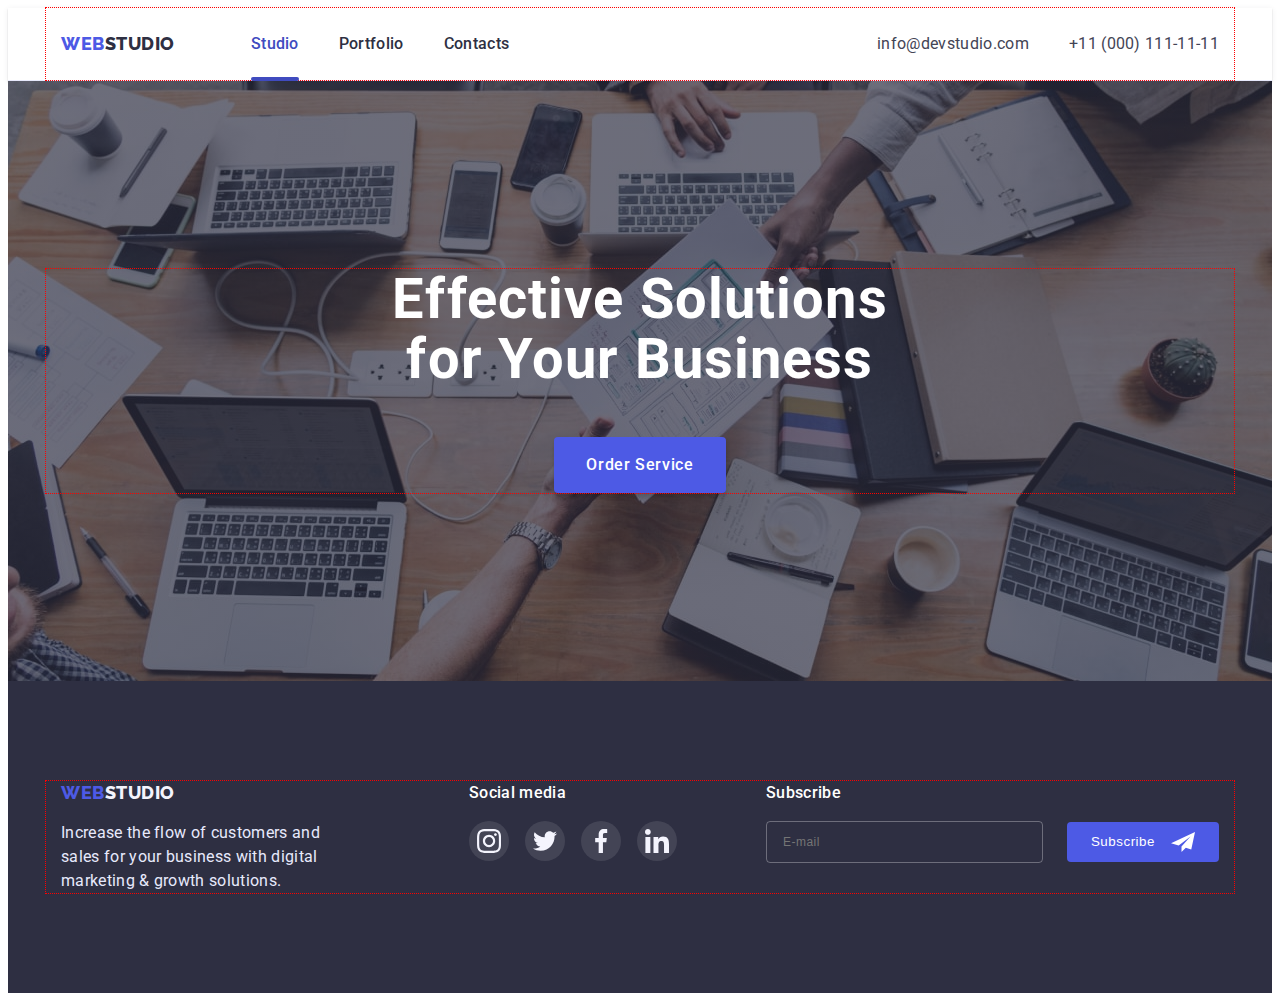
==== index.html @ dc0ff117 "modal ok" ====
<!DOCTYPE html>
<html lang="en">

<head>
  <meta charset="UTF-8" />
  <meta http-equiv="X-UA-Compatible" content="IE=edge" />
  <meta name="viewport" content="width=device-width, initial-scale=1.0" />
  <title>WebStudio</title>
  <link rel="preconnect" href="https://fonts.googleapis.com" />
  <link rel="preconnect" href="https://fonts.gstatic.com" crossorigin />
  <link href="https://fonts.googleapis.com/css2?family=Raleway:wght@800&family=Roboto:wght@400;500;700;900&display=swap"
    rel="stylesheet" />
  <link rel="stylesheet" href="https://cdnjs.cloudflare.com/ajax/libs/modern-normalize/1.1.0/modern-normalize.min.css"
    integrity="sha512-wpPYUAdjBVSE4KJnH1VR1HeZfpl1ub8YT/NKx4PuQ5NmX2tKuGu6U/JRp5y+Y8XG2tV+wKQpNHVUX03MfMFn9Q=="
    crossorigin="anonymous" referrerpolicy="no-referrer" />
  <link rel="stylesheet" href="./css/styles.css" />
  <link rel="stylesheet" href="./css/main.css" />
</head>

<body>
  <header>
    <div class="container header">
      <nav class="header-left">
        <!-- logo -->
        <a href="./index.html" class="logo">Web<span class="logo-part-header">Studio</span></a>
        <ul class="nav-side list">
          <!-- Studio -->
          <li>
            <a href="./index.html" class="nav-link link current-page">Studio
            </a>
          </li>
          <!-- Portfolio -->
          <li>
            <a href="./portfolio.html" class="nav-link link">Portfolio
            </a>
          </li>
          <!-- Contacts-->
          <li>
            <a href="" class="nav-link link">Contacts
            </a>
          </li>
        </ul>
      </nav>
      <address>
        <ul class="address-side list">
          <!-- e-mail -->
          <li>
            <a href="mailto:info@devstudio.com" class="link contact-link">info@devstudio.com</a>
          </li>
          <!-- telephone number -->
          <li>
            <a href="tel:+110001111111" class="link contact-link">+11 (000) 111-11-11</a>
          </li>
        </ul>
      </address>
      <!-- Mobile Menu Button -->
      <button class="mob-menu-open-btn" data-menu-open>
        <svg class="mob-menu-open-icon" width="32" height="24">
          <use href="./images/icons.svg#menu-hamburger"></use>
        </svg>
      </button>
    </div>
    <!-- Mobile Menu -->
    <div class="mobile-menu is-hidden" data-menu>
      <div class="container container-mob-menu">
        <button class="mob-menu-close-btn" data-menu-close>
          <svg class="mob-menu-close-icon" width="8" height="8">
            <use href="./images/icons.svg#close"></use>
          </svg>
        </button>
        <nav class="mob-menu-nav">
          <ul class="mob-nav-side list">
            <li>
              <a href="./index.html" class="mob-nav-link link current-page">Studio
              </a>
            </li>
            <li>
              <a href="./portfolio.html" class="mob-nav-link link">Portfolio
              </a>
            </li>
            <li>
              <a href="" class="mob-nav-link link">Contacts
              </a>
            </li>
          </ul>
        </nav>
        <address class="mob-address-side">
          <ul class="list">
            <li>
              <a href="tel:+110001111111" class="link mob-tel-link">+11 (000) 111-11-11</a>
            </li>
            <li>
              <a href="mailto:info@devstudio.com" class="link mob-mail-link">info@devstudio.com</a>
            </li>
          </ul>
        </address>
        <ul class="list mob-menu-icons-box">
          <li class="mob-menu-icon-box">
            <a href="" class="mob-menu-icon-ref" target="_blank" rel="noopener noreferrer nofollow">
              <svg class="mob-menu-icon">
                <use href="./images/icons.svg#instagram"></use>
              </svg>
            </a>
          </li>
          <li class="mob-menu-icon-box">
            <a href="" class="mob-menu-icon-ref" target="_blank" rel="noopener noreferrer nofollow">
              <svg class="mob-menu-icon">
                <use href="./images/icons.svg#twitter"></use>
              </svg>
            </a>
          </li>
          <li class="mob-menu-icon-box">
            <a href="" class="mob-menu-icon-ref" target="_blank" rel="noopener noreferrer nofollow">
              <svg class="mob-menu-icon">
                <use href="./images/icons.svg#facebook"></use>
              </svg>
            </a>
          </li>
          <li class="mob-menu-icon-box">
            <a href="" class="mob-menu-icon-ref" target="_blank" rel="noopener noreferrer nofollow">
              <svg class="mob-menu-icon">
                <use href="./images/icons.svg#linkedin"></use>
              </svg>
            </a>
          </li>
        </ul>
      </div>
    </div>
  </header>

  <main>
    <!-- section Hero-->
    <section class="hero-section">
      <div class="container">
        <h1 class="hero-title">Effective Solutions for Your Business</h1>
        <button class="button btn-hero" data-modal-open type="button">Order Service</button>
      </div>
    </section>
    <!-- section 1 Features-->
    <!-- <section class="features-section">
      <div class="container">
        <h2 class="visually-hidden">Features</h2>
        <ul class="list features-flex">
          <li class="features-item">
            <div class="features-icon-box">
              <svg class="features-icon">
                <use href="./images/icons.svg#antenna"></use>
              </svg>
            </div>
            <h3 class="features-title">Strategy</h3>
            <p class="features-text">
              Our goal is to identify the business problem to walk away with the perfect and creative solution.
            </p>
          </li>
          <li class="features-item">
            <div class="features-icon-box">
              <svg class="features-icon">
                <use href="./images/icons.svg#clock"></use>
              </svg>
            </div>
            <h3 class="features-title">Punctuality</h3>
            <p class="features-text">
              Bring the key message to the brand's audience for the best price within the shortest possible time.
            </p>
          </li>
          <li class="features-item">
            <div class="features-icon-box">
              <svg class="features-icon">
                <use href="./images/icons.svg#diagram"></use>
              </svg>
            </div>
            <h3 class="features-title">Diligence</h3>
            <p class="features-text">
              Research and confirm brands that present the strongest digital growth opportunities and minimize risk.
            </p>
          </li>
          <li class="features-item">
            <div class="features-icon-box">
              <svg class="features-icon">
                <use href="./images/icons.svg#astronaut"></use>
              </svg>
            </div>
            <h3 class="features-title">Technologies</h3>
            <p class="features-text">
              Design practice focused on digital experiences. We bring forth a deep passion for problem-solving.
            </p>
          </li>
        </ul>
      </div>
    </section> -->
    <!-- section 2 What Are We Doing-->
    <!-- <section class="whatwedo-section">
      <div class="container">
        <h2 class="whatwedo-title">What are we doing</h2>
        <ul class="list whatwedo-flex">
          <li class="whatwedo-item">
            <img src="./images/what_we_do_1.jpg" alt="Web project structure" width="360" />
          </li>
          <li class="whatwedo-item">
            <img src="./images/what_we_do_2.jpg" alt="Web design" width="360" />
          </li>
          <li class="whatwedo-item">
            <img src="./images/what_we_do_3.jpg" alt="Mobile application" width="360" />
          </li>
        </ul>
      </div>
    </section> -->
    <!-- section 3 Our Team-->
    <!-- <section class="team-section">
      <div class="container">
        <h2 class="team-title">Our Team</h2>
        <ul class="list team-flex">
          <li class="team-item">
            <img src="./images/team_card_1.jpg" alt="Team 1" width="264" />
            <div class="team-content">
              <h3 class="team-item-name">Mark Guerrero
              </h3>
              <p class="team-description">Product Designer</p>
              <ul class="list team-icons-box">
                <li class="team-icon-box">
                  <a href="" class="team-icon-ref" target="_blank" rel="noopener noreferrer nofollow">
                    <svg class="team-icon">
                      <use href="./images/icons.svg#instagram"></use>
                    </svg>
                  </a>
                </li>
                <li class="team-icon-box">
                  <a href="" class="team-icon-ref" target="_blank" rel="noopener noreferrer nofollow">
                    <svg class="team-icon">
                      <use href="./images/icons.svg#twitter"></use>
                    </svg>
                  </a>
                </li>
                <li class="team-icon-box">
                  <a href="" class="team-icon-ref" target="_blank" rel="noopener noreferrer nofollow">
                    <svg class="team-icon">
                      <use href="./images/icons.svg#facebook"></use>
                    </svg>
                  </a>
                </li>
                <li class="team-icon-box">
                  <a href="" class="team-icon-ref" target="_blank" rel="noopener noreferrer nofollow">
                    <svg class="team-icon">
                      <use href="./images/icons.svg#linkedin"></use>
                    </svg>
                  </a>
                </li>
              </ul>
            </div>
          </li>
          <li class="team-item">
            <img src="./images/team_card_2.jpg" alt="Team 2" width="264" />
            <div class="team-content">
              <h3 class="team-item-name">Tom Ford</h3>
              <p class="team-description">Frontend Developer</p>
              <ul class="list team-icons-box">
                <li class="team-icon-box">
                  <a href="" class="team-icon-ref" target="_blank" rel="noopener noreferrer nofollow">
                    <svg class="team-icon">
                      <use href="./images/icons.svg#instagram"></use>
                    </svg>
                  </a>
                </li>
                <li class="team-icon-box">
                  <a href="" class="team-icon-ref" target="_blank" rel="noopener noreferrer nofollow">
                    <svg class="team-icon">
                      <use href="./images/icons.svg#twitter"></use>
                    </svg>
                  </a>
                </li>
                <li class="team-icon-box">
                  <a href="" class="team-icon-ref" target="_blank" rel="noopener noreferrer nofollow">
                    <svg class="team-icon">
                      <use href="./images/icons.svg#facebook"></use>
                    </svg>
                  </a>
                </li>
                <li class="team-icon-box">
                  <a href="" class="team-icon-ref" target="_blank" rel="noopener noreferrer nofollow">
                    <svg class="team-icon">
                      <use href="./images/icons.svg#linkedin"></use>
                    </svg>
                  </a>
                </li>
              </ul>
            </div>
          </li>
          <li class="team-item">
            <img src="./images/team_card_3.jpg" alt="Team 3" width="264" />
            <div class="team-content">
              <h3 class="team-item-name">Camila Garcia</h3>
              <p class="team-description">Marketing</p>
              <ul class="list team-icons-box">
                <li class="team-icon-box">
                  <a href="" class="team-icon-ref" target="_blank" rel="noopener noreferrer nofollow">
                    <svg class="team-icon">
                      <use href="./images/icons.svg#instagram"></use>
                    </svg>
                  </a>
                </li>
                <li class="team-icon-box">
                  <a href="" class="team-icon-ref" target="_blank" rel="noopener noreferrer nofollow">
                    <svg class="team-icon">
                      <use href="./images/icons.svg#twitter"></use>
                    </svg>
                  </a>
                </li>
                <li class="team-icon-box">
                  <a href="" class="team-icon-ref" target="_blank" rel="noopener noreferrer nofollow">
                    <svg class="team-icon">
                      <use href="./images/icons.svg#facebook"></use>
                    </svg>
                  </a>
                </li>
                <li class="team-icon-box">
                  <a href="" class="team-icon-ref" target="_blank" rel="noopener noreferrer nofollow">
                    <svg class="team-icon">
                      <use href="./images/icons.svg#linkedin"></use>
                    </svg>
                  </a>
                </li>
              </ul>
            </div>
          </li>
          <li class="team-item">
            <img src="./images/team_card_4.jpg" alt="Team 4" width="264" />
            <div class="team-content">
              <h3 class="team-item-name">Daniel Wilson</h3>
              <p class="team-description">UI Designer</p>
              <ul class="list team-icons-box">
                <li class="team-icon-box">
                  <a href="" class="team-icon-ref" target="_blank" rel="noopener noreferrer nofollow">
                    <svg class="team-icon">
                      <use href="./images/icons.svg#instagram"></use>
                    </svg>
                  </a>
                </li>
                <li class="team-icon-box">
                  <a href="" class="team-icon-ref" target="_blank" rel="noopener noreferrer nofollow">
                    <svg class="team-icon">
                      <use href="./images/icons.svg#twitter"></use>
                    </svg>
                  </a>
                </li>
                <li class="team-icon-box">
                  <a href="" class="team-icon-ref" target="_blank" rel="noopener noreferrer nofollow">
                    <svg class="team-icon">
                      <use href="./images/icons.svg#facebook"></use>
                    </svg>
                  </a>
                </li>
                <li class="team-icon-box">
                  <a href="" class="team-icon-ref" target="_blank" rel="noopener noreferrer nofollow">
                    <svg class="team-icon">
                      <use href="./images/icons.svg#linkedin"></use>
                    </svg>
                  </a>
                </li>
              </ul>
            </div>
          </li>
        </ul>
      </div>
    </section> -->
    <!-- section 4 Customers-->
    <!-- <section class="customers-section">
      <div class="container">
        <h2 class="customers-title">Customers</h2>
        <ul class="list customers-flex">
          <li class="customers-item">
            <a href="" class="customers-icon-ref" target="_blank" rel="noopener noreferrer nofollow">
              <svg class="customers-icon">
                <use href="./images/icons.svg#client-1"></use>
              </svg>
            </a>
          </li>
          <li class="customers-item">
            <a href="" class="customers-icon-ref" target="_blank" rel="noopener noreferrer nofollow">
              <svg class="customers-icon">
                <use href="./images/icons.svg#client-2"></use>
              </svg>
            </a>
          </li>
          <li class="customers-item">
            <a href="" class="customers-icon-ref" target="_blank" rel="noopener noreferrer nofollow">
              <svg class="customers-icon">
                <use href="./images/icons.svg#client-3"></use>
              </svg>
            </a>
          </li>
          <li class="customers-item">
            <a href="" class="customers-icon-ref" target="_blank" rel="noopener noreferrer nofollow">
              <svg class="customers-icon">
                <use href="./images/icons.svg#client-4"></use>
              </svg>
            </a>
          </li>
          <li class="customers-item">
            <a href="" class="customers-icon-ref" target="_blank" rel="noopener noreferrer nofollow">
              <svg class="customers-icon">
                <use href="./images/icons.svg#client-5"></use>
              </svg>
            </a>
          </li>
          <li class="customers-item">
            <a href="" class="customers-icon-ref" target="_blank" rel="noopener noreferrer nofollow">
              <svg class="customers-icon">
                <use href="./images/icons.svg#client-6"></use>
              </svg>
            </a>
          </li>
        </ul>
      </div>
    </section> -->
  </main>
  <footer class="footer">
    <div class="container footer-flex">
      <div class="footer-content">
        <a href="./index.html" class="logo">Web<span class="logo-part-footer">Studio</span></a>
        <p class="footer-text">Increase the flow of customers and sales for your business with digital marketing &
          growth
          solutions.</p>
      </div>
      <div class="footer-social">
        <p>Social media</p>
        <ul class="list footer-icons-box">
          <li class="footer-icon-box">
            <a href="" class="footer-icon-ref" target="_blank" rel="noopener noreferrer nofollow">
              <svg class="footer-icon">
                <use href="./images/icons.svg#instagram"></use>
              </svg>
            </a>
          </li>
          <li class="footer-icon-box">
            <a href="" class="footer-icon-ref" target="_blank" rel="noopener noreferrer nofollow">
              <svg class="footer-icon">
                <use href="./images/icons.svg#twitter"></use>
              </svg>
            </a>
          </li>
          <li class="footer-icon-box">
            <a href="" class="footer-icon-ref" target="_blank" rel="noopener noreferrer nofollow">
              <svg class="footer-icon">
                <use href="./images/icons.svg#facebook"></use>
              </svg>
            </a>
          </li>
          <li class="footer-icon-box">
            <a href="" class="footer-icon-ref" target="_blank" rel="noopener noreferrer nofollow">
              <svg class="footer-icon">
                <use href="./images/icons.svg#linkedin"></use>
              </svg>
            </a>
          </li>
        </ul>
      </div>
      <form class="footer-form-subscribe" name="subscribe" autocomplete="off" novalidate>
        <p class="footer-subscribe-title">Subscribe</p>
        <div class="subscribe-wrap">
          <input class="footer-input" type="email" name="email" placeholder="E-mail" aria-label="e-mail">
          <button class="btn-footer" type="submit">Subscribe
            <svg class="footer-icon footer-subscribe-icon">
              <use href="./images/icons.svg#send"></use>
            </svg>
          </button>
        </div>
      </form>
    </div>
  </footer>
  <!-- Modal Window -->
  <div class="backdrop is-hidden" data-modal>
    <div class="modal">
      <button class="btn-modal-close" data-modal-close type="button">
        <svg class="modal-close-icon">
          <use href="./images/icons.svg#close"></use>
        </svg>
      </button>
      <p class="modal-title">Leave your contacts and we will call you back</p>
      <form name="modal-form">
        <label class="modal-field"><span class="input-text">Name</span>
          <span class="modal-field-input">
            <input class="modal-input modal-input-focus" type="text" name="user-name" autofocus />
            <svg class="modal-icon" width="18" height="18">
              <use href="./images/icons.svg#person"></use>
            </svg>
          </span>
        </label>
        <label class="modal-field"><span class="input-text">Phone</span>
          <span class="modal-field-input">
            <input class="modal-input modal-input-focus" type="tel" name="user-phone" />
            <svg class="modal-icon" width="18" height="24">
              <use href="./images/icons.svg#phone"></use>
            </svg>
          </span>
        </label>
        <label class="modal-field"><span class="input-text">Email</span>
          <span class="modal-field-input">
            <input class="modal-input modal-input-focus" type="email" name="user-email" />
            <svg class="modal-icon" width="18" height="24">
              <use href="./images/icons.svg#email"></use>
            </svg>
          </span>
        </label>
        <label class="modal-field-textarea"><span class=" input-text">Comment</span>
          <textarea class="modal-field-comment modal-input-focus" name="user-comment"
            placeholder="Text input"></textarea>
        </label>
        <label class="checkbox-text modal-field-checkbox" for="modal-policy">
          <input class="modal-input-check visually-hidden" type="checkbox" name="modal-policy" id="modal-policy" />
          <span class="modal-icon-check">
            <svg width="10" height="8">
              <use href="./images/icons.svg#click"></use>
            </svg>
          </span>
          I accept the terms and conditions of the<span>
            <a href="">Privacy Policy
            </a></span>
        </label>
        <button class="btn-modal-submit" type="submit">Send</button>
      </form>
    </div>
  </div>
  <script src="./js/mobile-menu.js"></script>
  <script src="./js/modal.js"></script>
</body>

</html>
---- css/styles.css ----
/* -- Various -- */
:root {
    /* common color */
    --color-primary: #2E2F42;
    /* --color-primary:rgb(46, 47, 66); */
    --color-secondary: #434455;
    --color-customs: #8E8F99;
    --color-accent: #404BBF;
    --color-social: #fff;
    --color-subscribe: #fff;

    /* color-text */
    --color-logo: #4D5AE5;
    --color-logo-header: #2E2F42;
    --color-logo-footer: #F4F4FD;
    --color-address: #434455;
    --color-footer: #E7E9FC;
    --color-social: #fff;
    --color-subscribe: #fff;
    --color-subscribe-placeholder: rgba(255, 255, 255, 0.6);
    --color-hero-title: #fff;
    --color-btn-hero: #fff;
    --color-btn-portfolio: #4D5AE5;
    --color-btn-portfolio-hover: #fff;
    --color-cloud: #F4F4FD;
    --color-modal-icon: #000;
    --color-modal-icon-close: #fff;
    --color-modal-input: #8E8F99;
    --color-modal-input-focus: #000;
    --color-modal-comment: rgba(117, 117, 117, 0.5);
    --color-modal-check: ##757575;
    --color-modal-check-ref: #4D5AE5;
    --color-modal-check-icon: #F4F4FD;
    --color-btn-modal-submit: #fff;

    /* background-color */
    --bg-color: #fff;
    --bg-color-dark: #2E2F42;
    --bg-color-light: #F4F4FD;
    --bg-color-btn-hero: #4D5AE5;
    --bg-color-btn-hero-hover: #404BBF;
    --bg-hero-image-grad: linear-gradient(rgba(46, 47, 66, 0.7), rgba(46, 47, 66, 0.7));
    --bg-color-btn-footer: #4D5AE5;
    --bg-color-team-icon: #4D5AE5;
    --bg-color-team-icon-hover: #404BBF;
    --bg-color-btn-portfolio: #F4F4FD;
    --bg-color-btn-portfolio-hover: #404BBF;
    --bg-color-btn-social: rgba(255, 255, 255, 0.1);
    --bg-color-btn-social-hover: #31D0AA;
    --bg-color-cloud: #4D5AE5;
    --bg-color-backdrop: rgba(46, 47, 66, 0.4);
    --bg-color-modal: #FCFCFC;
    --bg-color-btn-modal: #E7E9FC;
    --bg-color-btn-modal-active: #404BBF;
    --bg-color-btn-modal-submit: #4D5AE5;
    --bg-color-btn-modal-submit-hover: #404BBF;

    /* border-color */
    --brd-color: #E7E9FC;
    --brd-color-btn-portfolio: #E7E9FC;
    --brd-color-card-portfolio: #E7E9FC;
    --brd-color-card-portfolio-hover: #F4F4FD;
    --brd-color-modal: #9747FF;
    --brd-color-modal-input: rgba(33, 33, 33, 0.2);
    --brd-color-modal-input-focus: #4D5AE5;

    /* fonts */
    --font-primary: 'Roboto', sans-serif;
    --font-secondary: 'Raleway', sans-serif;

    /* transition, animation */
    --transition-property: 250ms cubic-bezier(0.4, 0, 0.2, 1);
}

/* ------------------------------------- Global -- */

body {
    color: var(--color-primary);
    font-family: var(--font-primary);
    font-size: 16px;
    line-height: calc(24/16);
    font-weight: 400;
    background-color: var(--bg-color);
}

h1,
h2,
h3,
h4,
h5,
h6,
p {
    margin: 0;
}

ul {
    margin: 0;
    padding: 0;
}

img {
    display: block;
    max-width: 100%;
    height: auto;
}

input {
    padding: 0;
}

/* ----- Common for All Pages -- */

.container {
    max-width: 428px;
    margin: 0 auto;
    padding: 0 16px;

    outline: 1px dotted red;
}

@media screen and (min-width: 768px) {
    .container {
        max-width: 768px;
    }
}

@media screen and (min-width: 1200px) {
    .container {
        max-width: 1158px;
        padding: 0 15px;
    }
}

.visually-hidden {
    position: absolute;
    white-space: nowrap;
    width: 1px;
    height: 1px;
    overflow: hidden;
    border: 0;
    padding: 0;
    clip: rect(0 0 0 0);
    clip-path: inset(50%);
    margin: -1px;
}

.list {
    list-style-type: none;
    padding: 0;
    margin: 0;
}

/* ----- UI components -- */

.link {
    font-family: var(--font-primary);
    text-decoration: none;
    transition: color var(--transition-property);
}

.link:is(:hover, :focus) {
    color: var(--color-accent);
}

.button {
    display: block;
    font-family: inherit;
    font-size: inherit;
    font-weight: 500;
    line-height: calc(24/16);
    letter-spacing: 0.04em;
    cursor: pointer;
}

.btn-hero {
    margin: 0 auto;
    padding: 16px 32px;
    color: var(--color-btn-hero);
    background-color: var(--bg-color-btn-hero);
    border: 0px;
    box-shadow: 0px 4px 4px rgba(0, 0, 0, 0.15);
    border-radius: 4px;
    transition: background-color var(--transition-property);
}

.btn-hero:is(:hover, :focus) {
    background-color: var(--bg-color-btn-hero-hover);
}

.btn-portfolio {
    color: var(--color-btn-portfolio);
    padding: 12px 24px;
    background-color: var(--bg-color-btn-portfolio);
    border: 1px solid var(--brd-color-btn-portfolio);
    border-radius: 4px;
    transition: color var(--transition-property), background-color var(--transition-property), border-color var(--transition-property), box-shadow var(--transition-property);
}

.btn-portfolio:is(:hover, :focus) {
    color: var(--color-btn-portfolio-hover);
    background-color: var(--bg-color-btn-portfolio-hover);
    border-color: transparent;
    box-shadow: 0px 3px 1px rgba(0, 0, 0, 0.1), 0px 2px 1px rgba(0, 0, 0, 0.08), 0px 2px 2px rgba(0, 0, 0, 0.12);
    outline: transparent;
}

/* ------------------------------------- Header -- */

header {
    box-shadow: 0px 2px 1px rgba(46, 47, 66, 0.08), 0px 1px 1px rgba(46, 47, 66, 0.16), 0px 1px 6px rgba(46, 47, 66, 0.08);
    border-bottom: 1px var(--brd-color) solid;
}

.header {
    display: flex;
    justify-content: space-between;
    /* may be only for mobile*/
    align-items: center;
}

@media screen and (min-width: 768px) {
    .header-left {
        display: flex;
        align-items: center;
        gap: 120px;
    }
}

@media screen and (min-width: 1200px) {
    .header-left {
        gap: 76px;
    }
}

.nav-side,
.address-side {
    display: none;
}

@media screen and (min-width: 768px) {
    .nav-side {
        display: flex;
        gap: 40px;
    }

    .address-side {
        display: flex;
        flex-direction: column;
        gap: 4px;
        padding-top: 24px;
        padding-bottom: 9px;
    }
}

@media screen and (min-width: 1200px) {
    .address-side {
        /* display: flex; */
        flex-direction: row;
        gap: 40px;
        padding: 0;
    }
}

.logo {
    /* for mobile ? */
    display: block;
    font-family: var(--font-secondary);
    font-size: 18px;
    font-weight: 800;
    line-height: calc(21/18);
    letter-spacing: 0.03em;
    text-decoration: none;
    text-transform: uppercase;
    color: var(--color-logo);
}

@media screen and (min-width: 1200px) {
    .logo {
        line-height: calc(24/18);
    }
}

.header .logo {
    /* for mobile ? */
    /* display: block; */
    padding-top: 24px;
    padding-bottom: 24px;
}

.logo-part-header {
    color: var(--color-logo-header);
}

.logo-part-footer {
    color: var(--color-logo-footer);
}

@media screen and (min-width: 768px) {
    .nav-link {
        display: block;
        padding-top: 24px;
        padding-bottom: 21px;

        font-size: inherit;
        font-weight: 500;
        line-height: calc(24/16);
        letter-spacing: 0.02em;
        color: currentColor;
    }

    .nav-link.current-page {
        color: var(--color-accent);
    }

    .current-page {
        position: relative;
    }

    .current-page::before {
        content: "";
        position: absolute;
        bottom: -1px;
        width: 100%;
        height: 4px;
        background-color: var(--color-accent);
        border-radius: 2px;
    }
}

@media screen and (min-width: 1200px) {
    .nav-link {
        padding-bottom: 24px;
    }
}

@media screen and (min-width: 768px) {
    .contact-link {
        display: block;
        color: var(--color-address);
        font-size: 12px;
        font-weight: inherit;
        font-style: normal;
        line-height: calc(16/12);
        letter-spacing: 0.04em;
    }
}

@media screen and (min-width: 1200px) {
    .contact-link {
        padding-top: 24px;
        padding-bottom: 24px;
        font-size: inherit;
        line-height: calc(24/16);
        letter-spacing: 0.02em;
    }
}

@media screen and (min-width: 768px) {
    .mob-menu-open-btn {
        display: none;
    }

    .mobile-menu {
        display: none;
    }
}

@media screen and (max-width:767px) {

    .mob-menu-open-btn {
        /* display: flex;
    justify-content: center;
    align-items: center; */
        padding: 0;
        line-height: 0;
        background-color: transparent;
        border: none;
        cursor: pointer;
    }

    .mob-menu-open-icon {
        stroke: var(--color-primary);
    }

    /* ----- Mobile Menu -- */

    .mobile-menu {
        position: fixed;
        width: 100%;
        height: 100%;
        /* min-height: 502px; */
        top: 0;
        left: 0;
        z-index: 999;
        background-color: var(--bg-color);

        transition: opacity var(--transition-property), visibility var(--transition-property);
    }

    .container-mob-menu {
        position: relative;
        padding: 41px 36px 48px 36px;

        height: 100%;

        display: flex;
        flex-direction: column;
        justify-content: space-between;

        transform: scaleY(1) skew(0);

        box-shadow: 0px 2px 1px rgba(46, 47, 66, 0.08), 0px 1px 1px rgba(46, 47, 66, 0.16), 0px 1px 6px rgba(46, 47, 66, 0.08);

        transition: transform var(--transition-property);
    }

    .mobile-menu.is-hidden .container-mob-menu {
        transform: scaleY(0) skew(-90deg);
    }

    .mob-menu-close-btn {
        position: absolute;
        top: 24px;
        right: 24px;
        width: 24px;
        height: 24px;
        padding: 0;
        /* display: flex;
        justify-content: center;
        align-items: center; */
        line-height: 0;
        background-color: var(--bg-color-btn-modal);
        border: 1px solid rgba(0, 0, 0, 0.1);
        border-radius: 50%;
    }

    .mob-menu-close-icon {
        fill: var(--color-modal-icon);
    }

    .mob-menu-nav {
        margin-top: 39px;
    }

    .mob-nav-link {
        font-weight: 700;
        font-size: 34px;
        line-height: calc(40/34);
        letter-spacing: 0.02em;
        color: currentColor;
    }

    .mob-nav-side>li:not(:last-child),
    .mob-address-side li:not(:last-child) {
        margin-bottom: 40px;
    }

    .mob-nav-link.current-page {
        color: var(--color-accent);
    }

    .mob-address-side {
        margin-bottom: 80px;
        margin-left: 4px;
    }

    .mob-tel-link {
        color: var(--color-accent);
        font-weight: 600;
        font-size: 36px;
        font-style: normal;
        line-height: calc(40/36);

    }

    .mob-mail-link {
        color: var(--color-address);
        font-weight: 500;
        font-size: 20px;
        font-style: normal;
        line-height: calc(24/20);
        letter-spacing: 0.02em;
    }

    .mob-menu-icons-box {
        width: calc(100% - 36px - 40px);
        position: absolute;
        bottom: 40px;
        left: 40px;

        display: flex;
        justify-content: space-between;
    }

    .mob-menu-icon-box {
        width: 40px;
        height: 40px;
    }

    .mob-menu-icon-ref {
        display: flex;
        width: 100%;
        height: 100%;
        justify-content: center;
        align-items: center;
        background-color: var(--bg-color-team-icon);
        border-radius: 50%;
        transition: background-color var(--transition-property);
    }

    .mob-menu-icon-ref:is(:hover, :focus) {
        background-color: var(--bg-color-team-icon-hover);
    }

    .mob-menu-icon {
        --size: 24px;
        width: var(--size);
        height: var(--size);
    }
}

/*------------------------------------- Footer -- */

.footer {
    padding-top: 96px;
    padding-bottom: 96px;

    background-color: var(--bg-color-dark);
}

.footer-flex {
    display: flex;
    flex-direction: column;
    justify-content: flex-start;
    align-items: center;
    row-gap: 72px;
}

@media screen and (min-width: 768px) {

    .footer>.container {
        padding-left: 108px;
        padding-right: 108px;
    }

    .footer-flex {
        flex-direction: row;
        align-items: flex-start;
        flex-wrap: wrap;
        column-gap: 24px;
    }
}

@media screen and (min-width: 1200px) {
    .footer {
        padding-top: 100px;
        padding-bottom: 100px;
    }

    .footer>.container {
        padding-left: 15px;
        padding-right: 15px;
    }
}

.footer-content {
    max-width: 268px;

    /* outline: 1px dotted white; */
}

.footer .logo {
    text-align: center;
}

.footer-text {
    margin-top: 16px;
    letter-spacing: 0.02em;
    color: var(--color-footer);
}

@media screen and (min-width: 768px) {

    .footer-content {
        max-width: 264px;
    }

    .footer .logo {
        text-align: left;
    }
}

.footer-social {
    max-width: 208px;
    font-weight: 500;
    letter-spacing: 0.02em;
    text-align: center;
    color: var(--color-social);

    /* outline: 1px dotted white; */
}

.footer-icons-box {
    margin-top: 16px;
    display: flex;
    gap: 16px;
}

@media screen and (min-width: 768px) {

    .footer-social {
        text-align: left;
    }

    .footer-icons-box {
        margin-top: 24px;
    }
}

@media screen and (min-width: 1200px) {

    .footer-social {
        margin-left: 120px;
    }

    .footer-icons-box {
        margin-top: 16px;
    }
}

.footer-icon-box {
    --size: 40px;
    width: var(--size);
    height: var(--size);
}

.footer-icon-ref {
    display: flex;
    width: 100%;
    height: 100%;
    justify-content: center;
    align-items: center;
    background-color: var(--bg-color-btn-social);
    border-radius: 50%;

    transition: background-color var(--transition-property);
}

.footer-icon-ref:is(:hover, :focus) {
    background-color: var(--bg-color-btn-social-hover);
}

.footer-icon {
    --size: 24px;
    width: var(--size);
    height: var(--size);
}

.footer-form-subscribe {
    width: 100%;
    max-width: 398px;
    color: var(--color-subscribe);

    /* outline: 1px dotted white; */
}

.footer-subscribe-title {
    font-weight: 500;
    line-height: calc(24 / 16);
    letter-spacing: 0.02em;
    margin-bottom: 16px;
    text-align: center;
}

.subscribe-wrap {
    display: flex;
    flex-direction: column;
    justify-content: flex-end;
    align-items: center;
    gap: 16px;
}

@media screen and (min-width: 768px) {

    .footer-form-subscribe {
        max-width: 453px;
    }

    .footer-subscribe-title {
        text-align: left;
    }

    .subscribe-wrap {
        flex-direction: row;
        gap: 24px;
    }
}

@media screen and (min-width: 1200px) {

    .footer-form-subscribe {
        margin-left: auto;
    }
}

.footer-input {
    width: 100%;
    padding: 16px;
    padding-top: 8px;
    padding-bottom: 8px;

    font-size: 12px;
    line-height: calc(24 / 12);
    letter-spacing: 0.04em;

    color: var(--color-subscribe-placeholder);
    background-color: inherit;
    border: 1px solid rgba(255, 255, 255, 0.3);
    border-radius: 4px;
}

.footer-input:focus {
    color: var(--color-subscribe);
    border-color: var(--color-subscribe);
    outline: none;
}

/* @media screen and (min-width: 768px) {
    .footer-input {
        width: 264px;
    }
} */

.btn-footer {
    display: flex;
    align-items: center;
    gap: 16px;
    padding: 8px 24px;

    font-weight: 500;
    line-height: calc(24 / 16);
    letter-spacing: 0.04em;

    color: var(--color-subscribe);
    background-color: var(--bg-color-btn-footer);
    border: 0px;
    border-radius: 4px;
    cursor: pointer;
    transition: background-color var(--transition-property);
}

.btn-footer:is(:hover, :focus) {
    background-color: var(--bg-color-btn-hero-hover);
}

/* ------------------------------------- Modal windows -- */

.backdrop {
    position: fixed;
    top: 0;
    width: 100%;
    height: 100%;

    background-color: var(--bg-color-backdrop);

    transition: opacity var(--transition-property), visibility var(--transition-property);
}

.is-hidden {
    visibility: hidden;
    opacity: 0;
    pointer-events: none;
}

.no-scroll {
    overflow: hidden;
}

.modal {
    position: absolute;
    top: 50%;
    left: 50%;
    /* max-width: 392px; */
    width: 392px;
    min-height: 586px;
    padding: 72px 18px 24px 18px;

    transform: translate(-50%, -50%) scaleY(1) skew(0);

    background-color: var(--bg-color-modal);
    border-radius: 4px;
    box-shadow: 0px 1px 1px rgba(0, 0, 0, 0.14), 0px 1px 3px rgba(0, 0, 0, 0.12), 0px 2px 1px rgba(0, 0, 0, 0.2);

    transition: transform var(--transition-property);
}

.backdrop.is-hidden .modal {
    transform: translate(-50%, -50%) scaleY(0) skew(-90deg);
}

@media screen and (min-width: 768px) {
    .modal {
        /* max-width: 408px; */
        width: 408px;
        padding: 72px 25px 24px 23px;
    }
}

@media screen and (min-width: 1200px) {
    .modal {
        min-height: 584px;
        padding: 72px 24px 24px;
    }
}

.btn-modal-close {
    --size: 24px;
    width: var(--size);
    height: var(--size);

    display: flex;
    justify-content: center;
    align-items: center;
    padding: 0;

    position: absolute;
    top: 24px;
    right: 24px;

    color: var(--color-modal-icon);
    background-color: var(--bg-color-btn-modal);
    border-color: var(--transition-property);
    border: 1px solid rgba(0, 0, 0, 0.1);
    border-radius: 50%;
    cursor: pointer;

    transition: color var(--transition-property), background-color var(--transition-property);
}

.btn-modal-close:is(:hover, :focus) {
    color: var(--color-modal-icon-close);
    background-color: var(--bg-color-btn-modal-active);
    border-color: var(--bg-color-btn-modal-active);
}

.modal-close-icon {
    --size: 8px;
    width: var(--size);
    height: var(--size);
    fill: currentColor;
}

.modal-title {
    margin-bottom: 16px;
    font-weight: 500;
    letter-spacing: 0.02em;
    text-align: center;
}

.input-text {
    display: block;
    margin-bottom: 4px;
    font-size: 12px;
    line-height: calc(16 / 12);
    letter-spacing: 0.04em;
    color: var(--color-modal-input);
}

@media screen and (min-width: 768px) {
    .input-text {
        line-height: calc(14 / 12);
        letter-spacing: 0.01em;
    }
}

.modal-field {
    display: block;
    margin-bottom: 8px;
}

.modal-field-input {
    display: block;
    position: relative;
}

.modal-input {
    width: 100%;
    height: 40px;
    padding-left: calc(16px + 18px + 4px);
}

.modal-input-focus {
    outline: transparent;
    background-color: transparent;
    border: 1px solid var(--brd-color-modal-input);
    border-radius: 4px;

    transition: color var(--transition-property), border-color var(--transition-property), fill var(--transition-property);
}

.modal-input-focus:focus {
    color: var(--color-modal-input-focus);
    border-color: var(--brd-color-modal-input-focus);
}

.modal-icon {
    position: absolute;
    top: 50%;
    left: 16px;
    transform: translateY(-50%);

    fill: var(--color-modal-icon);
}

.modal-input-focus:focus+.modal-icon {
    fill: var(--bg-color-btn-modal-active);
}

.modal-field-textarea {
    margin-bottom: 16px;
    display: block;
}

@media screen and (min-width: 768px) {
    .modal-field-textarea {
        margin-bottom: 18px;
    }
}

@media screen and (min-width: 1200px) {
    .modal-field-textarea {
        margin-bottom: 16px;
    }
}

.modal-field-comment {
    display: block;
    width: 100%;
    height: 120px;
    padding: 8px 16px;

    font-size: 12px;
    line-height: calc(16 / 12);
    letter-spacing: 0.04em;

    color: var(--color-modal-comment);

    resize: none;
}

.modal-field-checkbox {
    margin-bottom: 24px;
}

.checkbox-text {
    display: flex;
    align-items: center;
    position: relative;
    font-size: 12px;
    line-height: calc(16 / 12);
    letter-spacing: 0.04em;
    color: var(--color-modal-check);
}

.checkbox-text a {
    margin-left: 0.4em;
    color: var(--color-modal-check-ref);
}

.modal-icon-check {
    display: flex;
    align-items: center;
    justify-content: center;
    margin-right: 8px;

    width: 16px;
    height: 16px;

    border: 1.25px solid #2e2f42;
    border-radius: 2px;

    fill: transparent;

    transition: background-color var(--transition-property), border-color var(--transition-property), fill var(--transition-property);
}

.modal-input-check:checked+.modal-icon-check {
    background-color: var(--bg-color-btn-modal-active);
    border-color: var(--bg-color-btn-modal-active);
    fill: var(--color-modal-check-icon);
}

.btn-modal-submit {
    display: block;
    margin-left: auto;
    margin-right: auto;
    min-width: 169px;
    padding: 16px 32px;

    font-weight: 500;
    letter-spacing: 0.04em;
    text-align: center;

    color: var(--color-btn-modal-submit);
    background-color: var(--bg-color-btn-modal-submit);
    border: 0;
    border-radius: 4px;
    box-shadow: 0px 4px 4px rgba(0, 0, 0, 0.15);

    cursor: pointer;
    transition: background-color var(--transition-property);
}

.btn-modal-submit:is(:hover, :focus) {
    background-color: var(--bg-color-btn-modal-submit-hover);
}
---- css/main.css ----
/* ------------------------------------- Main Page -- */
/* ----- HERO section -- */

.hero-section {
    /* max-width: 428px; */
    max-width: 100%;
    margin-left: auto;
    margin-right: auto;
    padding-top: 112px;
    padding-bottom: 112px;

    background-image: var(--bg-hero-image-grad), url(../images/people-office@mob.jpg);
    background-position: center;
    background-size: cover;
    background-repeat: no-repeat;
}

@media (min-device-pixel-ratio: 2),
(-webkit-min-device-pixel-ratio: 2),
(min-resolution: 192dpi),
(min-resolution: 2dppx) {
    .hero-section {
        background-image: var(--bg-hero-image-grad),
            url(../images/people-office@mob2x.jpg);
    }
}

.hero-title {
    max-width: 320px;
    margin: 0 auto 72px;
    color: var(--color-hero-title);
    font-size: 36px;
    line-height: calc(40/36);
    letter-spacing: 0.02em;
    text-align: center;
}

@media screen and (min-width: 768px) {

    .hero-section {
        padding-bottom: 108px;
        background-image: var(--bg-hero-image-grad), url(../images/people-office@tab.jpg);
    }

    .hero-title {
        max-width: 496px;
        margin-bottom: 40px;
        font-size: 56px;
        line-height: calc(60/56);
    }
}

@media screen and (min-width: 768px) and (min-device-pixel-ratio: 2),
screen and (min-width:7680px) and (-webkit-min-device-pixel-ratio: 2),
screen and (min-width: 768px) and (min-resolution: 192dpi),
screen and (min-width: 768px) and (min-resolution: 2dppx) {
    .hero-section {
        background-image: var(--bg-hero-image-grad),
            url(../images/people-office@tab2x.jpg);
    }
}

@media screen and (min-width: 1200px) {

    .hero-section {
        max-width: 1440px;
        padding-top: 188px;
        padding-bottom: 188px;
        background-image: var(--bg-hero-image-grad), url(../images/people-office.jpg);
    }

    .hero-title {
        max-width: 496px;
        margin-bottom: 48px;
    }
}

@media screen and (min-width: 1200px) and (min-device-pixel-ratio: 2),
screen and (min-width: 1200px) and (-webkit-min-device-pixel-ratio: 2),
screen and (min-width: 1200px) and (min-resolution: 192dpi),
screen and (min-width: 1200px) and (min-resolution: 2dppx) {
    .hero-section {
        background-image: var(--bg-hero-image-grad),
            url(../images/people-office@2x.jpg);
    }
}

/* ----- Features section -- */

.features-section {
    padding: 120px 0;
}

.features-flex {
    display: flex;
    gap: 24px;
}

.features-item {
    flex-basis: calc((100% - 3*24px) / 4);
    /* max-width: 264px; */
}

.features-icon-box {
    display: flex;
    width: 100%;
    height: 112px;
    justify-content: center;
    align-items: center;
    background-color: var(--bg-color-light);
    border-radius: 4px;
}

.features-icon {
    --size: 64px;
    width: var(--size);
    height: var(--size);
}

.features-title {
    margin-top: 8px;
    font-weight: 500;
    font-size: 20px;
    line-height: calc(24/20);
    letter-spacing: 0.02em;
}

.features-text {
    margin-top: 8px;
    color: var(--color-secondary);
    letter-spacing: 0.02em;
}

/* ----- What We Do section -- */
.whatwedo-section {
    padding-bottom: 120px;
}

.whatwedo-flex {
    display: flex;
    gap: 24px;
}

.whatwedo-item {
    flex-basis: calc((100% - 2*24px) / 3);
    /* max-width: 360px; */
}

.whatwedo-title,
.team-title,
.customers-title {
    text-transform: capitalize;
    font-size: 36px;
    line-height: calc(40/36);
    letter-spacing: 0.02em;
    text-align: center;
    margin-bottom: 72px;
}

/* ----- Team section -- */
.team-section {
    background-color: var(--bg-color-light);
    padding-top: 120px;
    padding-bottom: 120px;
}

.team-flex {
    display: flex;
    gap: 24px;
}

.team-item {
    flex-basis: calc((100% - 3*24px) / 4);
    /* max-width: 264px; */
    background-color: var(--bg-color);
    box-shadow: 0px 1px 6px rgba(46, 47, 66, 0.08), 0px 1px 1px rgba(46, 47, 66, 0.16), 0px 2px 1px rgba(46, 47, 66, 0.08);
    border-radius: 0px 0px 4px 4px;
}

.team-content {
    padding: 32px 16px;
}

.team-item-name {
    margin-bottom: 8px;
    font-weight: 500;
    font-size: 20px;
    line-height: calc(24/20);
    letter-spacing: 0.02em;
    text-align: center;
}

.team-description {
    color: var(--color-secondary);
    letter-spacing: 0.02em;
    text-align: center;
    margin-bottom: 8px;
}

.team-icons-box {
    display: flex;
    gap: 24px;
}

.team-icon-box {
    width: 40px;
    height: 40px;
}

.team-icon-ref {
    display: flex;
    width: 100%;
    height: 100%;
    justify-content: center;
    align-items: center;
    background-color: var(--bg-color-team-icon);
    border-radius: 50%;
    transition: background-color var(--transition-property);
}

.team-icon-ref:is(:hover, :focus) {
    background-color: var(--bg-color-team-icon-hover);
}

.team-icon {
    --size: 16px;
    width: var(--size);
    height: var(--size);
}

/* ----- Customers section -- */
.customers-section {
    padding: 130px 0 120px 0;
}

.customers-flex {
    display: flex;
    gap: 24px;
}

.customers-item {
    flex-basis: calc((100% - 5*24px) / 6);
    height: 88px;
}

.customers-icon-ref {
    display: flex;
    width: 100%;
    height: 100%;
    justify-content: center;
    align-items: center;
    color: var(--color-customs);
    border: 1px solid var(--color-customs);
    border-radius: 4px;

    transition: color var(--transition-property), border-color var(--transition-property);
}

.customers-icon-ref:is(:focus, :hover) {
    border-color: var(--color-accent);
    color: var(--color-accent);
    outline: transparent;
}

.customers-icon {
    fill: currentColor;
    width: 104px;
    height: 56px;
}
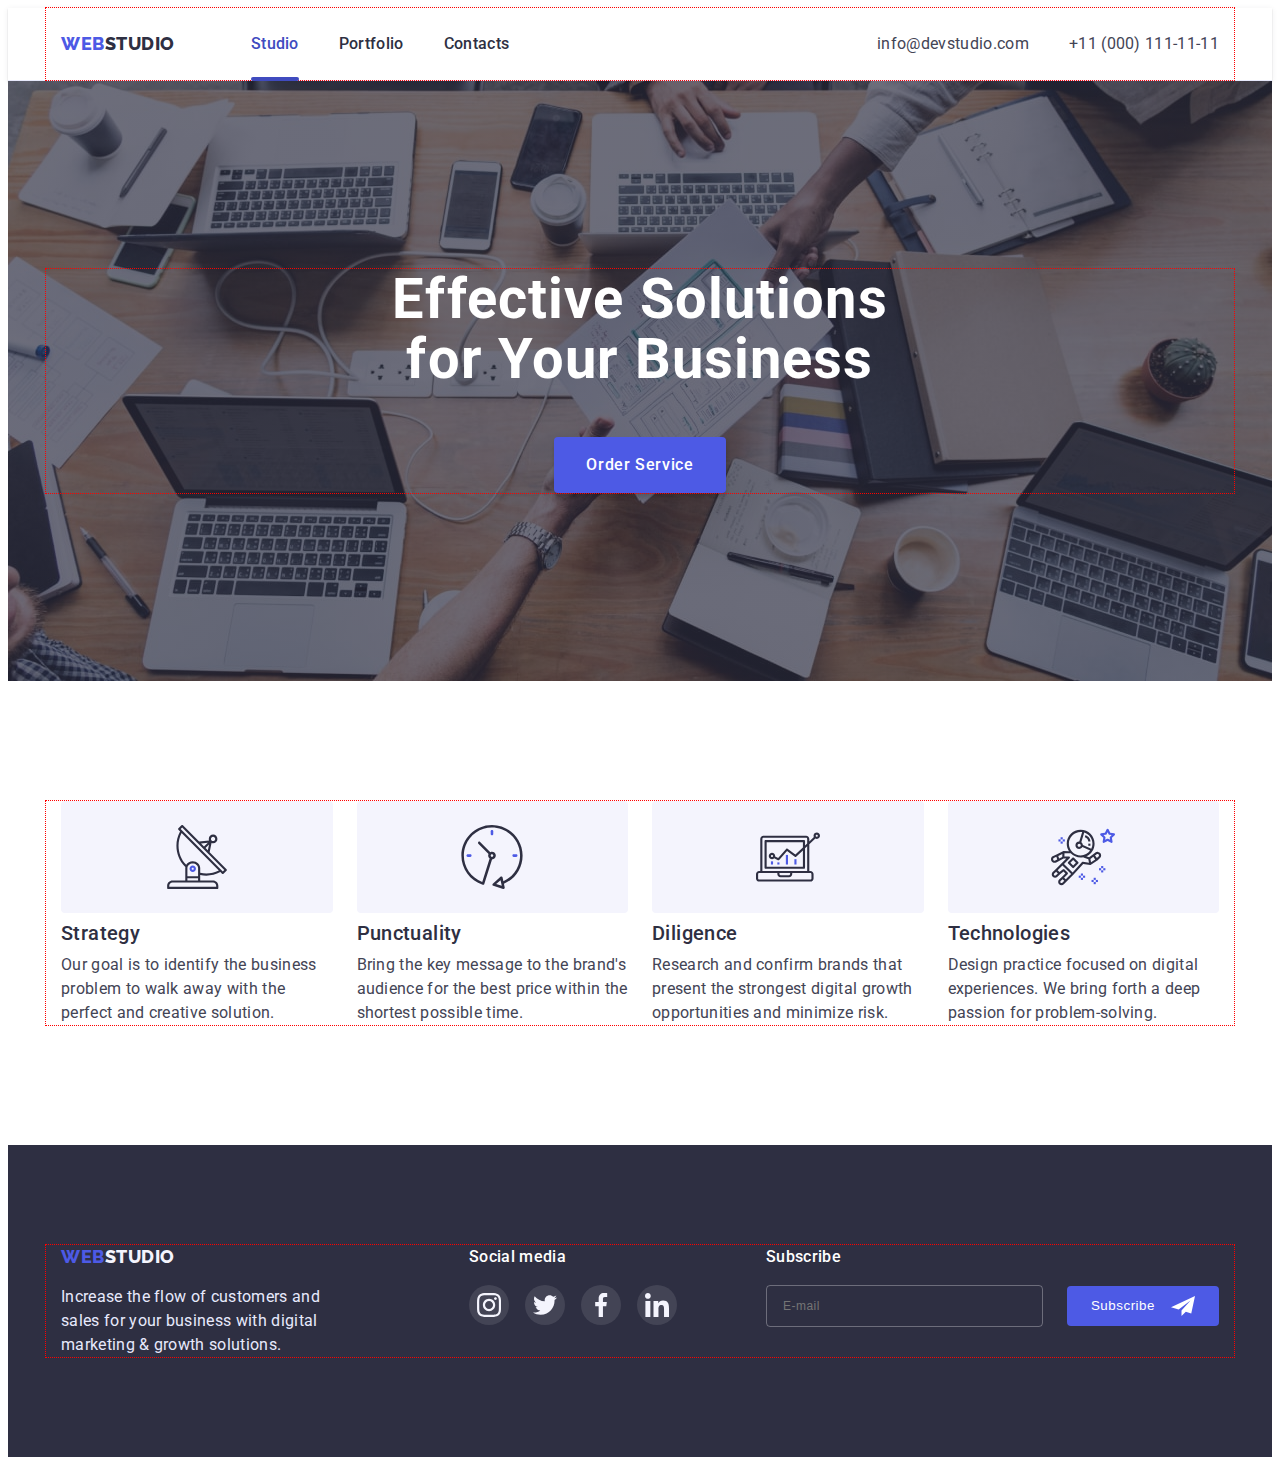
==== commit dc4d3ab9: "features start" ====
--- a/index.html
+++ b/index.html
@@ -137,7 +137,7 @@
       </div>
     </section>
     <!-- section 1 Features-->
-    <!-- <section class="features-section">
+    <section class="features-section">
       <div class="container">
         <h2 class="visually-hidden">Features</h2>
         <ul class="list features-flex">
@@ -187,7 +187,7 @@
           </li>
         </ul>
       </div>
-    </section> -->
+    </section>
     <!-- section 2 What Are We Doing-->
     <!-- <section class="whatwedo-section">
       <div class="container">
--- a/css/main.css
+++ b/css/main.css
@@ -87,51 +87,60 @@
 
 /* ----- Features section -- */
 
-.features-section {
-    padding: 120px 0;
-}
-
-.features-flex {
-    display: flex;
-    gap: 24px;
-}
-
-.features-item {
-    flex-basis: calc((100% - 3*24px) / 4);
-    /* max-width: 264px; */
-}
-
-.features-icon-box {
-    display: flex;
-    width: 100%;
-    height: 112px;
-    justify-content: center;
-    align-items: center;
-    background-color: var(--bg-color-light);
-    border-radius: 4px;
-}
-
-.features-icon {
-    --size: 64px;
-    width: var(--size);
-    height: var(--size);
-}
-
-.features-title {
-    margin-top: 8px;
-    font-weight: 500;
-    font-size: 20px;
-    line-height: calc(24/20);
-    letter-spacing: 0.02em;
-}
-
-.features-text {
-    margin-top: 8px;
-    color: var(--color-secondary);
-    letter-spacing: 0.02em;
+
+
+
+@media screen and (min-width: 768px) {}
+
+@media screen and (min-width: 1200px) {
+
+    .features-section {
+        padding: 120px 0;
+    }
+
+    .features-flex {
+        display: flex;
+        gap: 24px;
+    }
+
+    .features-item {
+        flex-basis: calc((100% - 3*24px) / 4);
+        /* max-width: 264px; */
+    }
+
+    .features-icon-box {
+        display: flex;
+        width: 100%;
+        height: 112px;
+        justify-content: center;
+        align-items: center;
+        background-color: var(--bg-color-light);
+        border-radius: 4px;
+    }
+
+    .features-icon {
+        --size: 64px;
+        width: var(--size);
+        height: var(--size);
+    }
+
+    .features-title {
+        margin-top: 8px;
+        font-weight: 500;
+        font-size: 20px;
+        line-height: calc(24/20);
+        letter-spacing: 0.02em;
+    }
+
+    .features-text {
+        margin-top: 8px;
+        color: var(--color-secondary);
+        letter-spacing: 0.02em;
+    }
 }
 
 /* ----- What We Do section -- */
+
 .whatwedo-section {
     padding-bottom: 120px;
 }
@@ -158,6 +167,7 @@
 }
 
 /* ----- Team section -- */
+
 .team-section {
     background-color: var(--bg-color-light);
     padding-top: 120px;
@@ -229,6 +239,7 @@
 }
 
 /* ----- Customers section -- */
+
 .customers-section {
     padding: 130px 0 120px 0;
 }
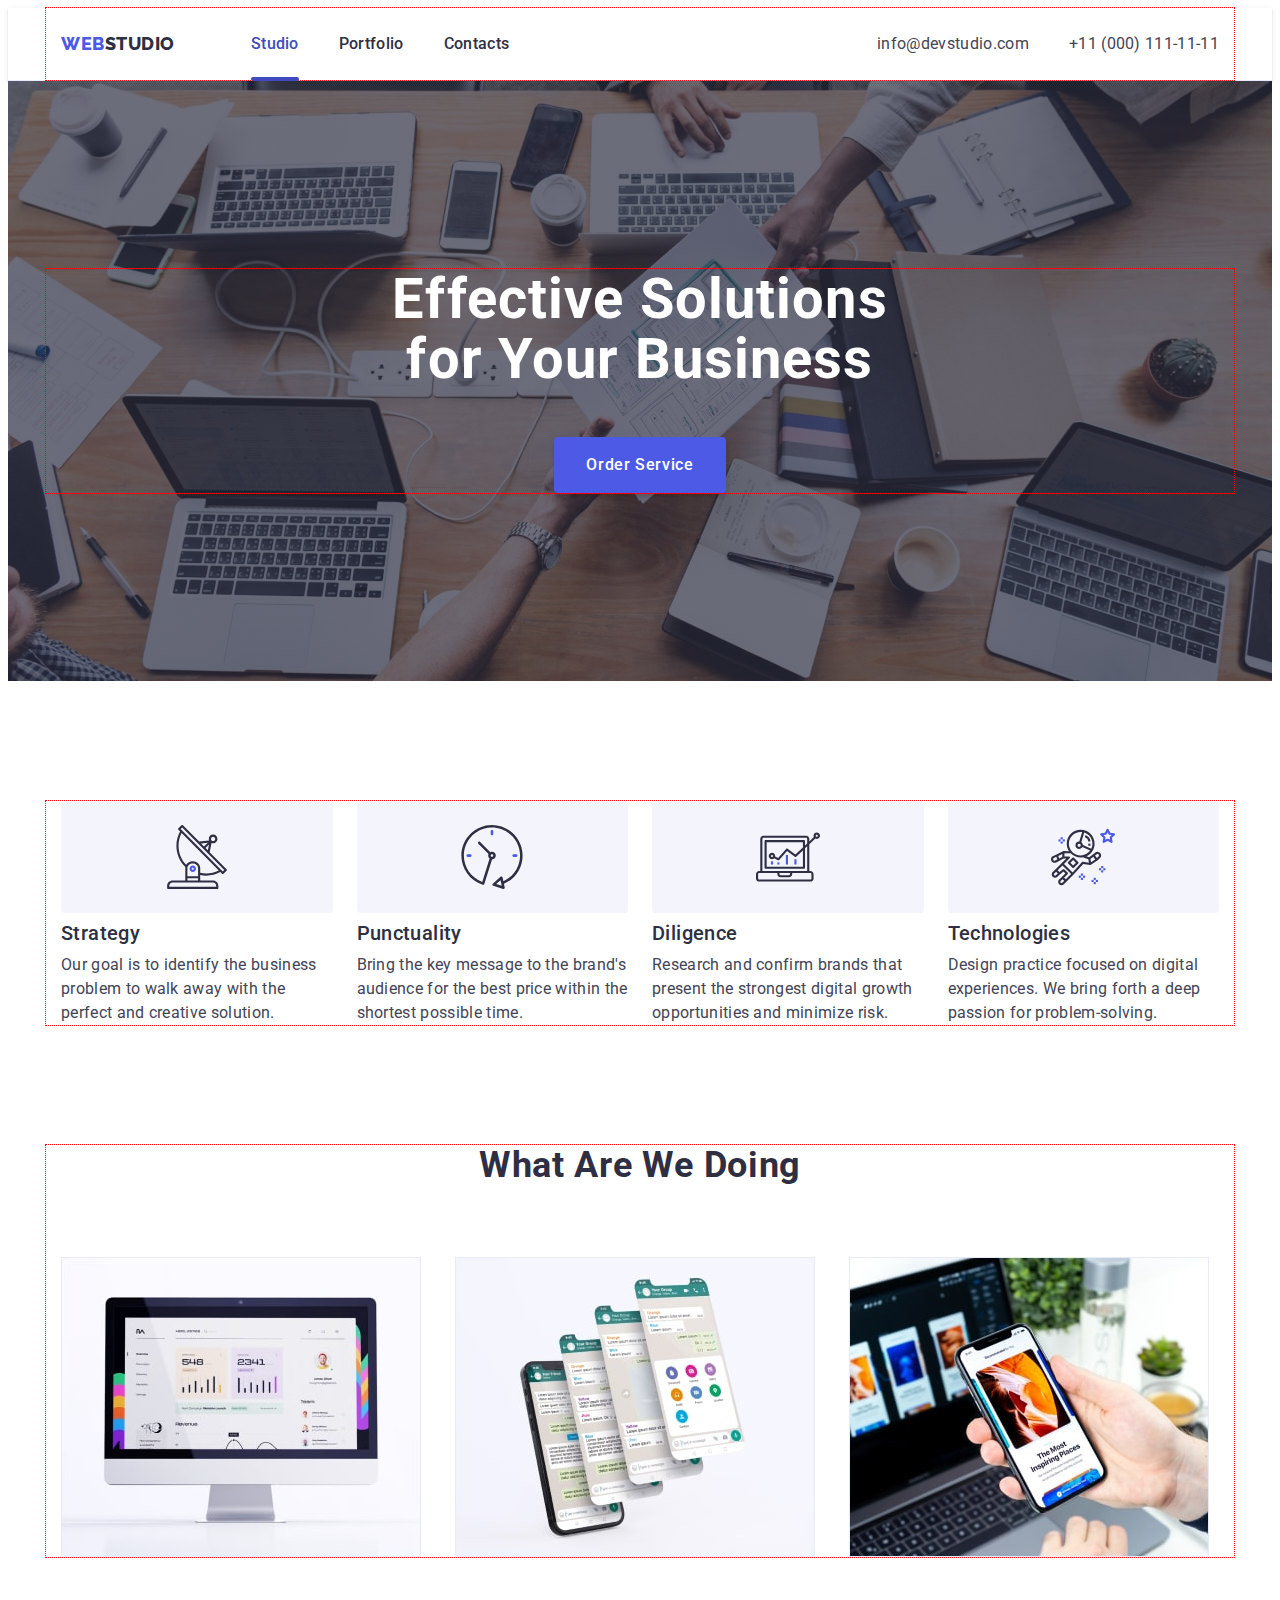
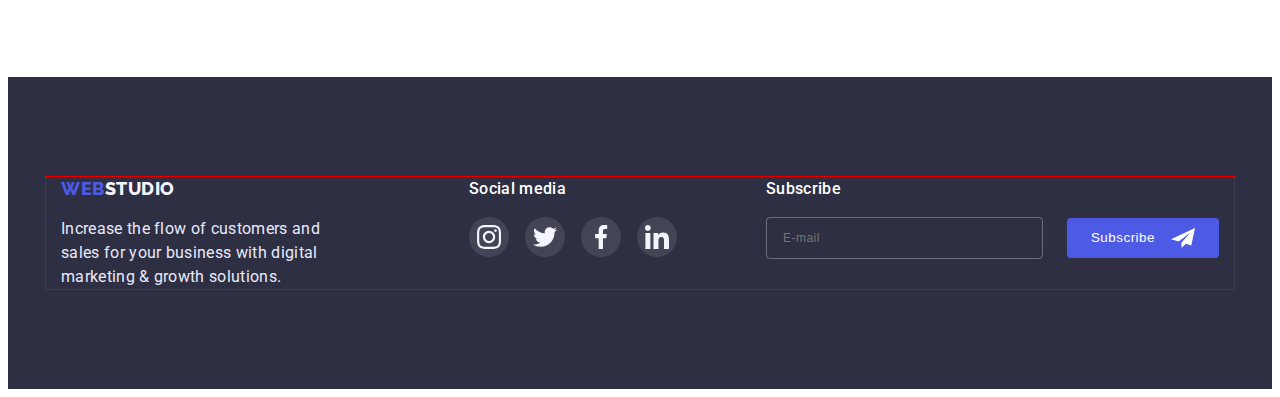
==== commit 18bf80d2: "wwd start" ====
--- a/index.html
+++ b/index.html
@@ -189,7 +189,7 @@
       </div>
     </section>
     <!-- section 2 What Are We Doing-->
-    <!-- <section class="whatwedo-section">
+    <section class="whatwedo-section">
       <div class="container">
         <h2 class="whatwedo-title">What are we doing</h2>
         <ul class="list whatwedo-flex">
@@ -204,7 +204,7 @@
           </li>
         </ul>
       </div>
-    </section> -->
+    </section>
     <!-- section 3 Our Team-->
     <!-- <section class="team-section">
       <div class="container">
--- a/css/main.css
+++ b/css/main.css
@@ -87,19 +87,67 @@
 
 /* ----- Features section -- */
 
-
-
-
-@media screen and (min-width: 768px) {}
+.features-section {
+    padding-top: 96px;
+    padding-bottom: 96px;
+}
+
+.features-flex {
+    display: flex;
+    flex-wrap: wrap;
+    gap: 72px;
+}
+
+.features-item {
+    flex-basis: 100%;
+    /* max-width: 396px; */
+}
+
+.features-icon-box {
+    display: none;
+}
+
+.features-title {
+    text-align: center;
+    font-weight: 700;
+    font-size: 36px;
+    line-height: calc(40/36);
+    letter-spacing: 0.02em;
+}
+
+.features-text {
+    margin-top: 8px;
+    font-weight: 500;
+    letter-spacing: 0.02em;
+    color: var(--color-secondary);
+}
+
+@media screen and (min-width: 768px) {
+
+    .features-flex {
+        row-gap: 72px;
+        column-gap: 24px;
+    }
+
+    .features-item {
+        flex-basis: calc((100% - 1*24px) / 2);
+        /* max-width: 356px; */
+    }
+
+    .features-title {
+        text-align: left;
+    }
+}
 
 @media screen and (min-width: 1200px) {
 
     .features-section {
-        padding: 120px 0;
+        padding-top: 120px;
+        padding-bottom: 120px;
     }
 
     .features-flex {
-        display: flex;
+        flex-wrap: nowrap;
         gap: 24px;
     }
 
@@ -133,37 +181,42 @@
     }
 
     .features-text {
-        margin-top: 8px;
-        color: var(--color-secondary);
+        font-weight: 400;
         letter-spacing: 0.02em;
     }
 }
 
 /* ----- What We Do section -- */
 
-.whatwedo-section {
-    padding-bottom: 120px;
-}
-
-.whatwedo-flex {
-    display: flex;
-    gap: 24px;
-}
-
-.whatwedo-item {
-    flex-basis: calc((100% - 2*24px) / 3);
-    /* max-width: 360px; */
-}
-
-.whatwedo-title,
-.team-title,
-.customers-title {
-    text-transform: capitalize;
-    font-size: 36px;
-    line-height: calc(40/36);
-    letter-spacing: 0.02em;
-    text-align: center;
-    margin-bottom: 72px;
+
+@media screen and (min-width: 768px) {}
+
+@media screen and (min-width: 1200px) {
+
+    .whatwedo-section {
+        padding-bottom: 120px;
+    }
+
+    .whatwedo-flex {
+        display: flex;
+        gap: 24px;
+    }
+
+    .whatwedo-item {
+        flex-basis: calc((100% - 2*24px) / 3);
+        /* max-width: 360px; */
+    }
+
+    .whatwedo-title,
+    .team-title,
+    .customers-title {
+        text-transform: capitalize;
+        font-size: 36px;
+        line-height: calc(40/36);
+        letter-spacing: 0.02em;
+        text-align: center;
+        margin-bottom: 72px;
+    }
 }
 
 /* ----- Team section -- */
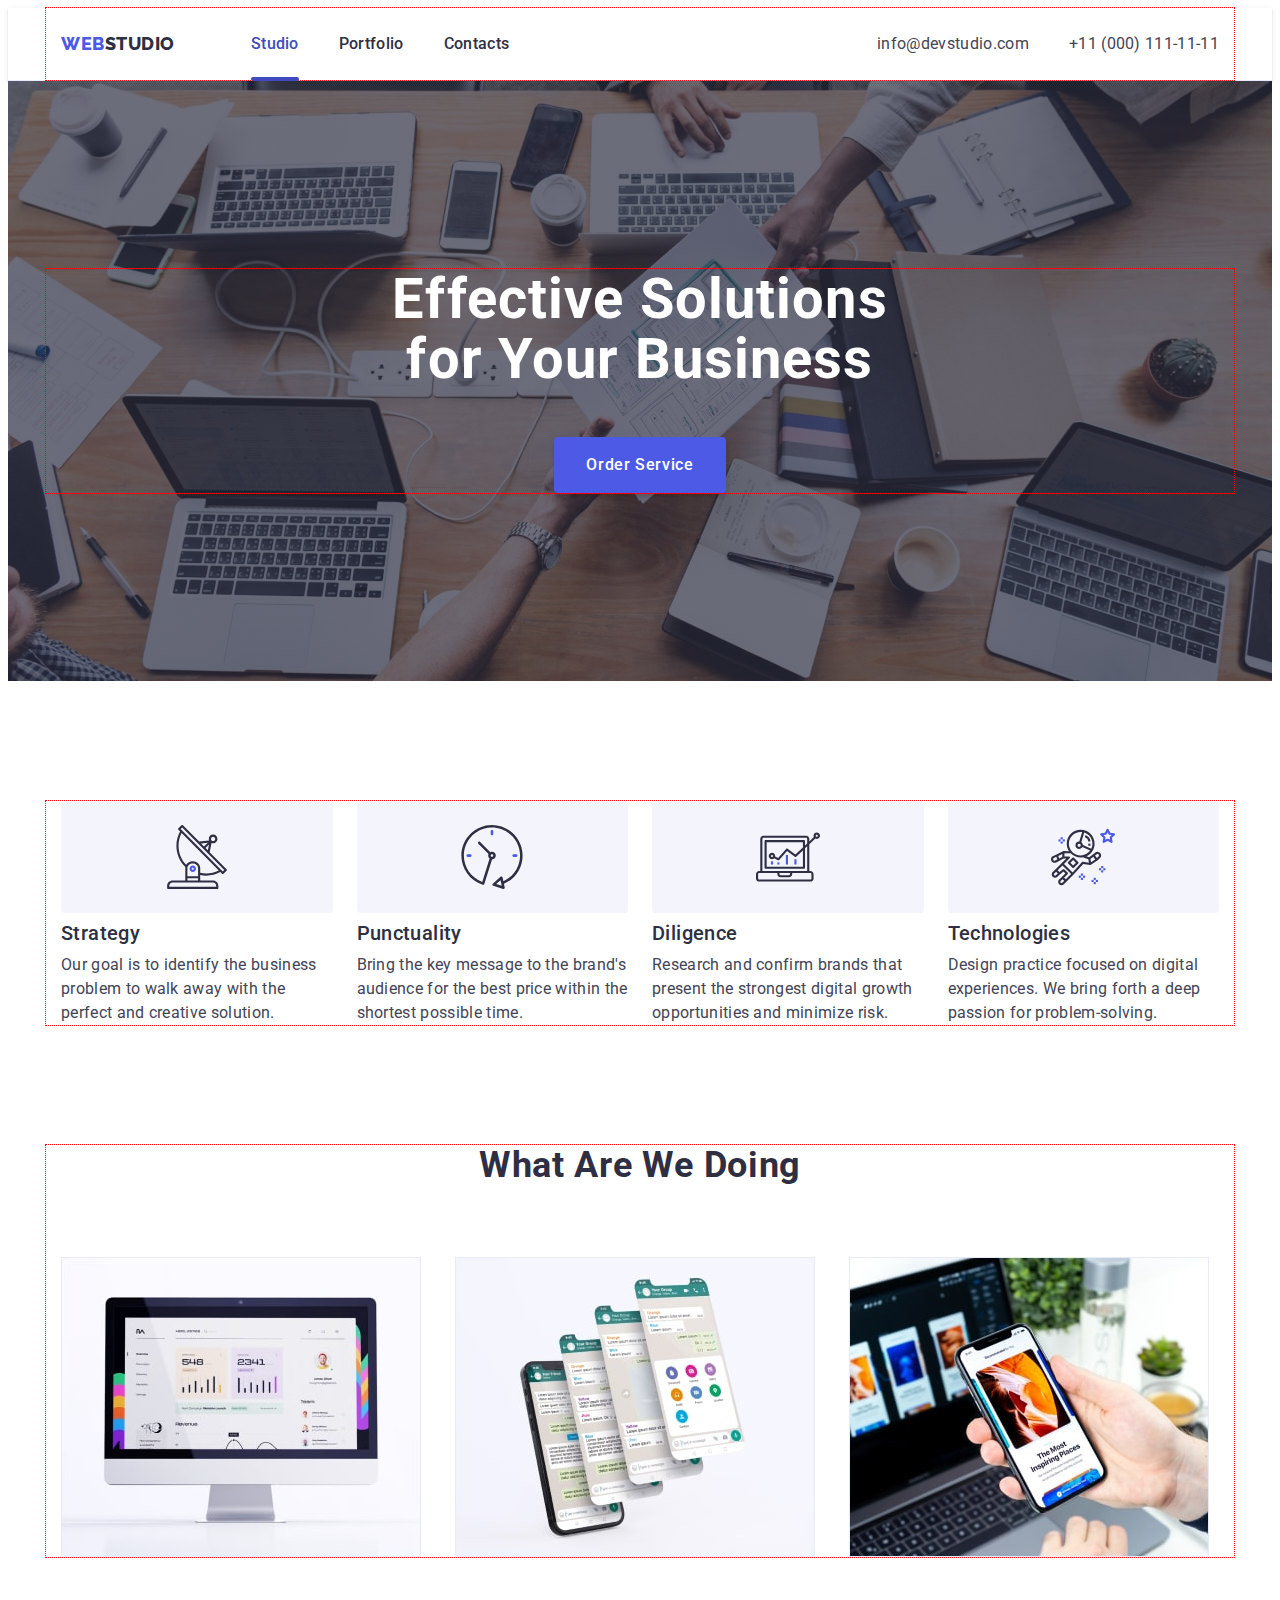
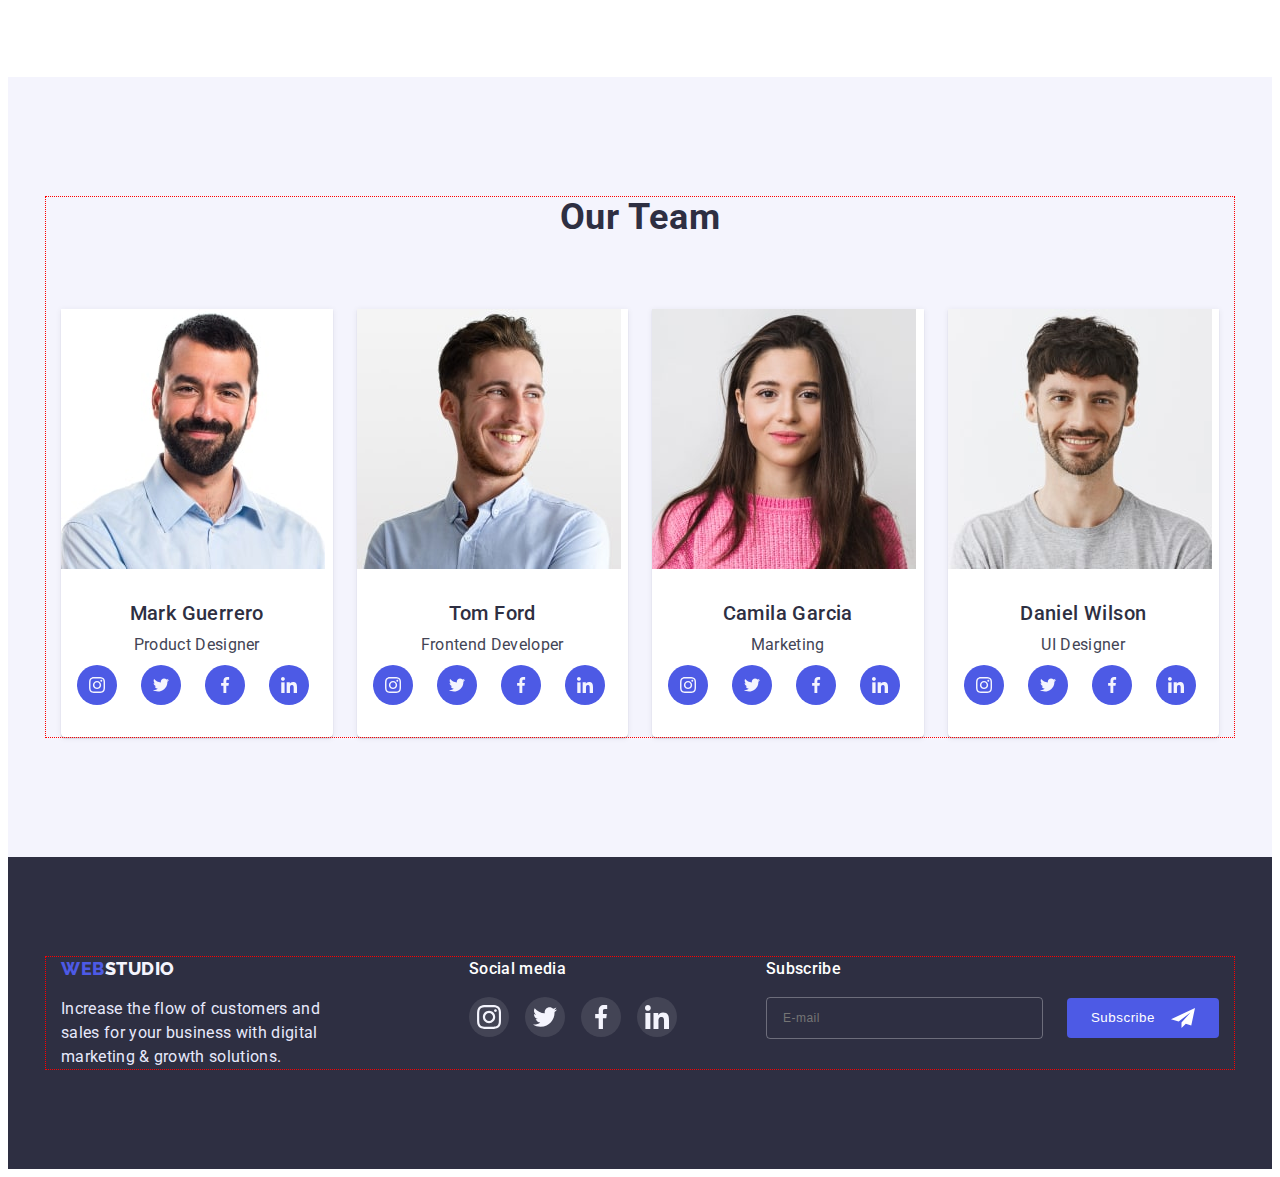
==== commit 5fdc5f22: "wwd img2x" ====
--- a/index.html
+++ b/index.html
@@ -206,7 +206,7 @@
       </div>
     </section>
     <!-- section 3 Our Team-->
-    <!-- <section class="team-section">
+    <section class="team-section">
       <div class="container">
         <h2 class="team-title">Our Team</h2>
         <ul class="list team-flex">
@@ -361,7 +361,7 @@
           </li>
         </ul>
       </div>
-    </section> -->
+    </section>
     <!-- section 4 Customers-->
     <!-- <section class="customers-section">
       <div class="container">
--- a/css/main.css
+++ b/css/main.css
@@ -188,13 +188,16 @@
 
 /* ----- What We Do section -- */
 
-
-@media screen and (min-width: 768px) {}
+.whatwedo-section {
+    display: none;
+}
 
 @media screen and (min-width: 1200px) {
 
     .whatwedo-section {
+        display: block;
         padding-bottom: 120px;
+
     }
 
     .whatwedo-flex {
@@ -221,74 +224,79 @@
 
 /* ----- Team section -- */
 
-.team-section {
-    background-color: var(--bg-color-light);
-    padding-top: 120px;
-    padding-bottom: 120px;
-}
-
-.team-flex {
-    display: flex;
-    gap: 24px;
-}
-
-.team-item {
-    flex-basis: calc((100% - 3*24px) / 4);
-    /* max-width: 264px; */
-    background-color: var(--bg-color);
-    box-shadow: 0px 1px 6px rgba(46, 47, 66, 0.08), 0px 1px 1px rgba(46, 47, 66, 0.16), 0px 2px 1px rgba(46, 47, 66, 0.08);
-    border-radius: 0px 0px 4px 4px;
-}
-
-.team-content {
-    padding: 32px 16px;
-}
-
-.team-item-name {
-    margin-bottom: 8px;
-    font-weight: 500;
-    font-size: 20px;
-    line-height: calc(24/20);
-    letter-spacing: 0.02em;
-    text-align: center;
-}
-
-.team-description {
-    color: var(--color-secondary);
-    letter-spacing: 0.02em;
-    text-align: center;
-    margin-bottom: 8px;
-}
-
-.team-icons-box {
-    display: flex;
-    gap: 24px;
-}
-
-.team-icon-box {
-    width: 40px;
-    height: 40px;
-}
-
-.team-icon-ref {
-    display: flex;
-    width: 100%;
-    height: 100%;
-    justify-content: center;
-    align-items: center;
-    background-color: var(--bg-color-team-icon);
-    border-radius: 50%;
-    transition: background-color var(--transition-property);
-}
-
-.team-icon-ref:is(:hover, :focus) {
-    background-color: var(--bg-color-team-icon-hover);
-}
-
-.team-icon {
-    --size: 16px;
-    width: var(--size);
-    height: var(--size);
+@media screen and (min-width: 768px) {}
+
+@media screen and (min-width: 1200px) {
+
+    .team-section {
+        background-color: var(--bg-color-light);
+        padding-top: 120px;
+        padding-bottom: 120px;
+    }
+
+    .team-flex {
+        display: flex;
+        gap: 24px;
+    }
+
+    .team-item {
+        flex-basis: calc((100% - 3*24px) / 4);
+        /* max-width: 264px; */
+        background-color: var(--bg-color);
+        box-shadow: 0px 1px 6px rgba(46, 47, 66, 0.08), 0px 1px 1px rgba(46, 47, 66, 0.16), 0px 2px 1px rgba(46, 47, 66, 0.08);
+        border-radius: 0px 0px 4px 4px;
+    }
+
+    .team-content {
+        padding: 32px 16px;
+    }
+
+    .team-item-name {
+        margin-bottom: 8px;
+        font-weight: 500;
+        font-size: 20px;
+        line-height: calc(24/20);
+        letter-spacing: 0.02em;
+        text-align: center;
+    }
+
+    .team-description {
+        color: var(--color-secondary);
+        letter-spacing: 0.02em;
+        text-align: center;
+        margin-bottom: 8px;
+    }
+
+    .team-icons-box {
+        display: flex;
+        gap: 24px;
+    }
+
+    .team-icon-box {
+        width: 40px;
+        height: 40px;
+    }
+
+    .team-icon-ref {
+        display: flex;
+        width: 100%;
+        height: 100%;
+        justify-content: center;
+        align-items: center;
+        background-color: var(--bg-color-team-icon);
+        border-radius: 50%;
+        transition: background-color var(--transition-property);
+    }
+
+    .team-icon-ref:is(:hover, :focus) {
+        background-color: var(--bg-color-team-icon-hover);
+    }
+
+    .team-icon {
+        --size: 16px;
+        width: var(--size);
+        height: var(--size);
+    }
 }
 
 /* ----- Customers section -- */
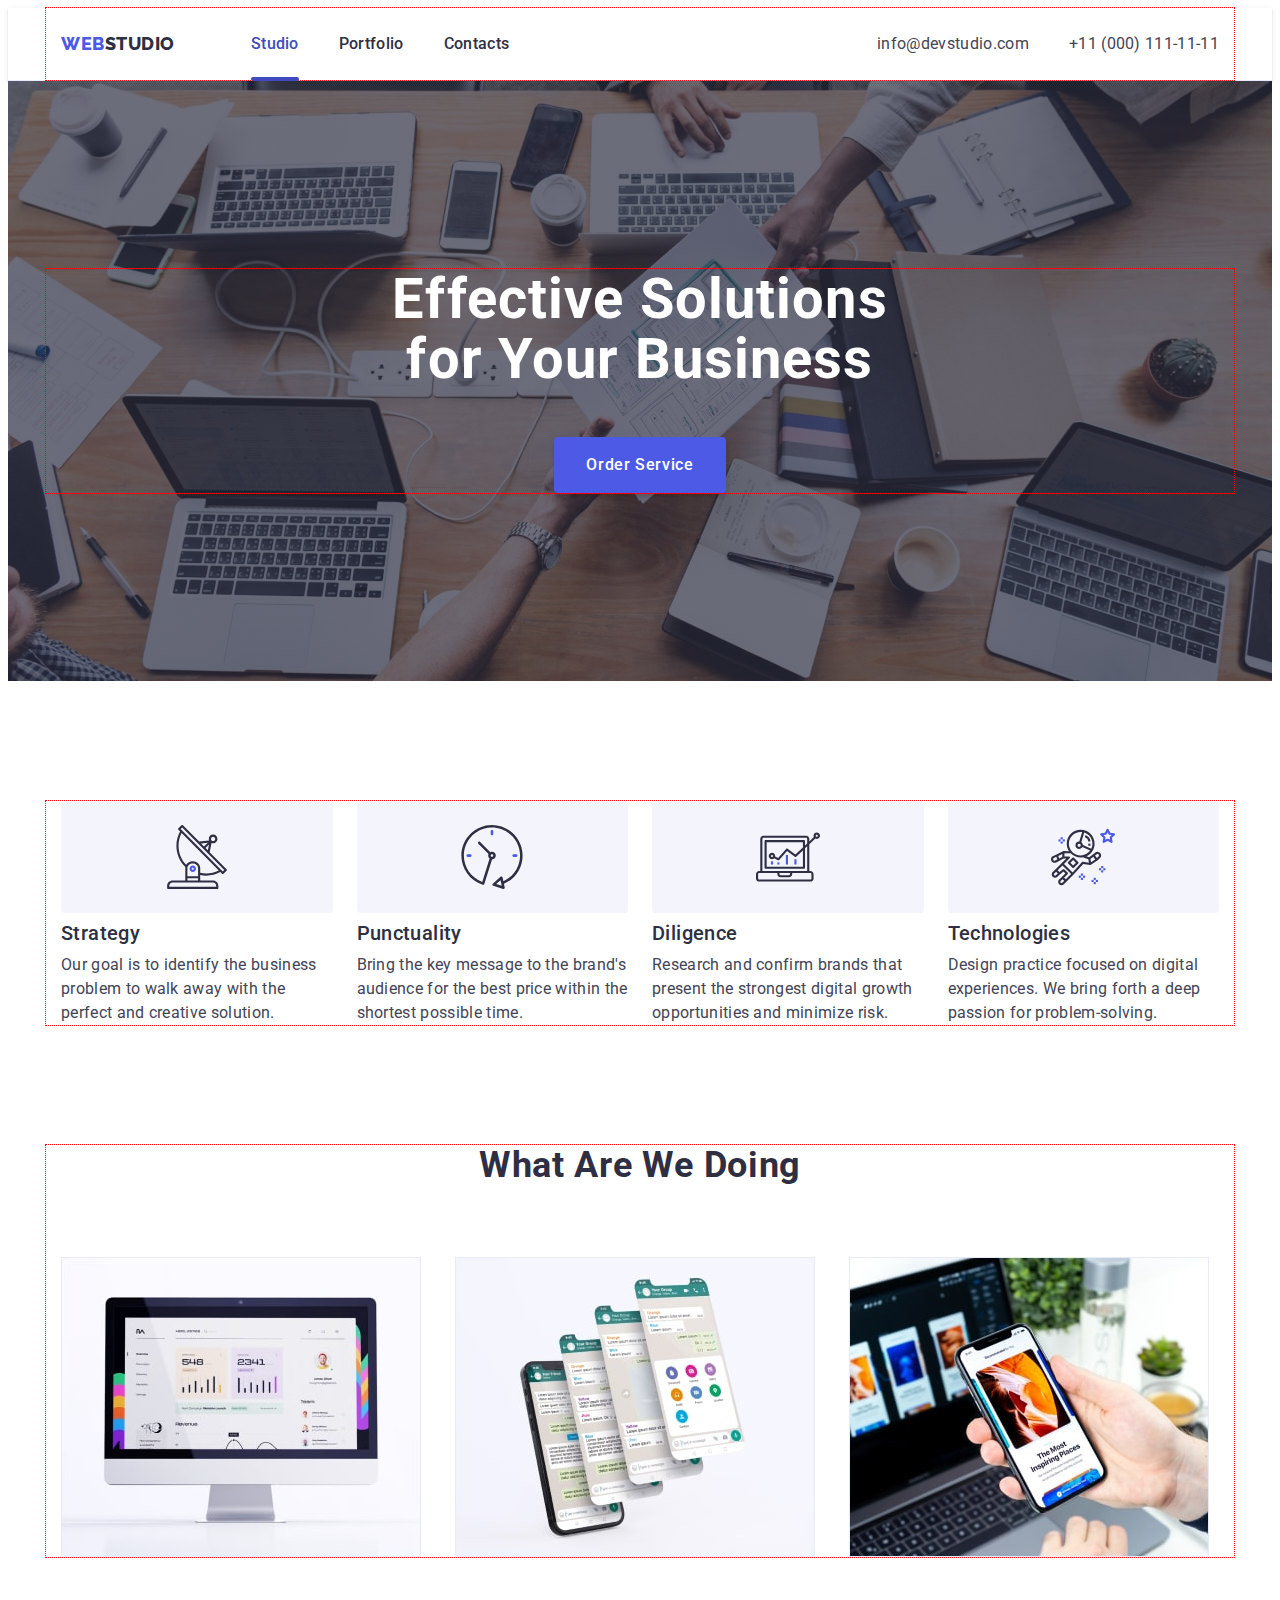
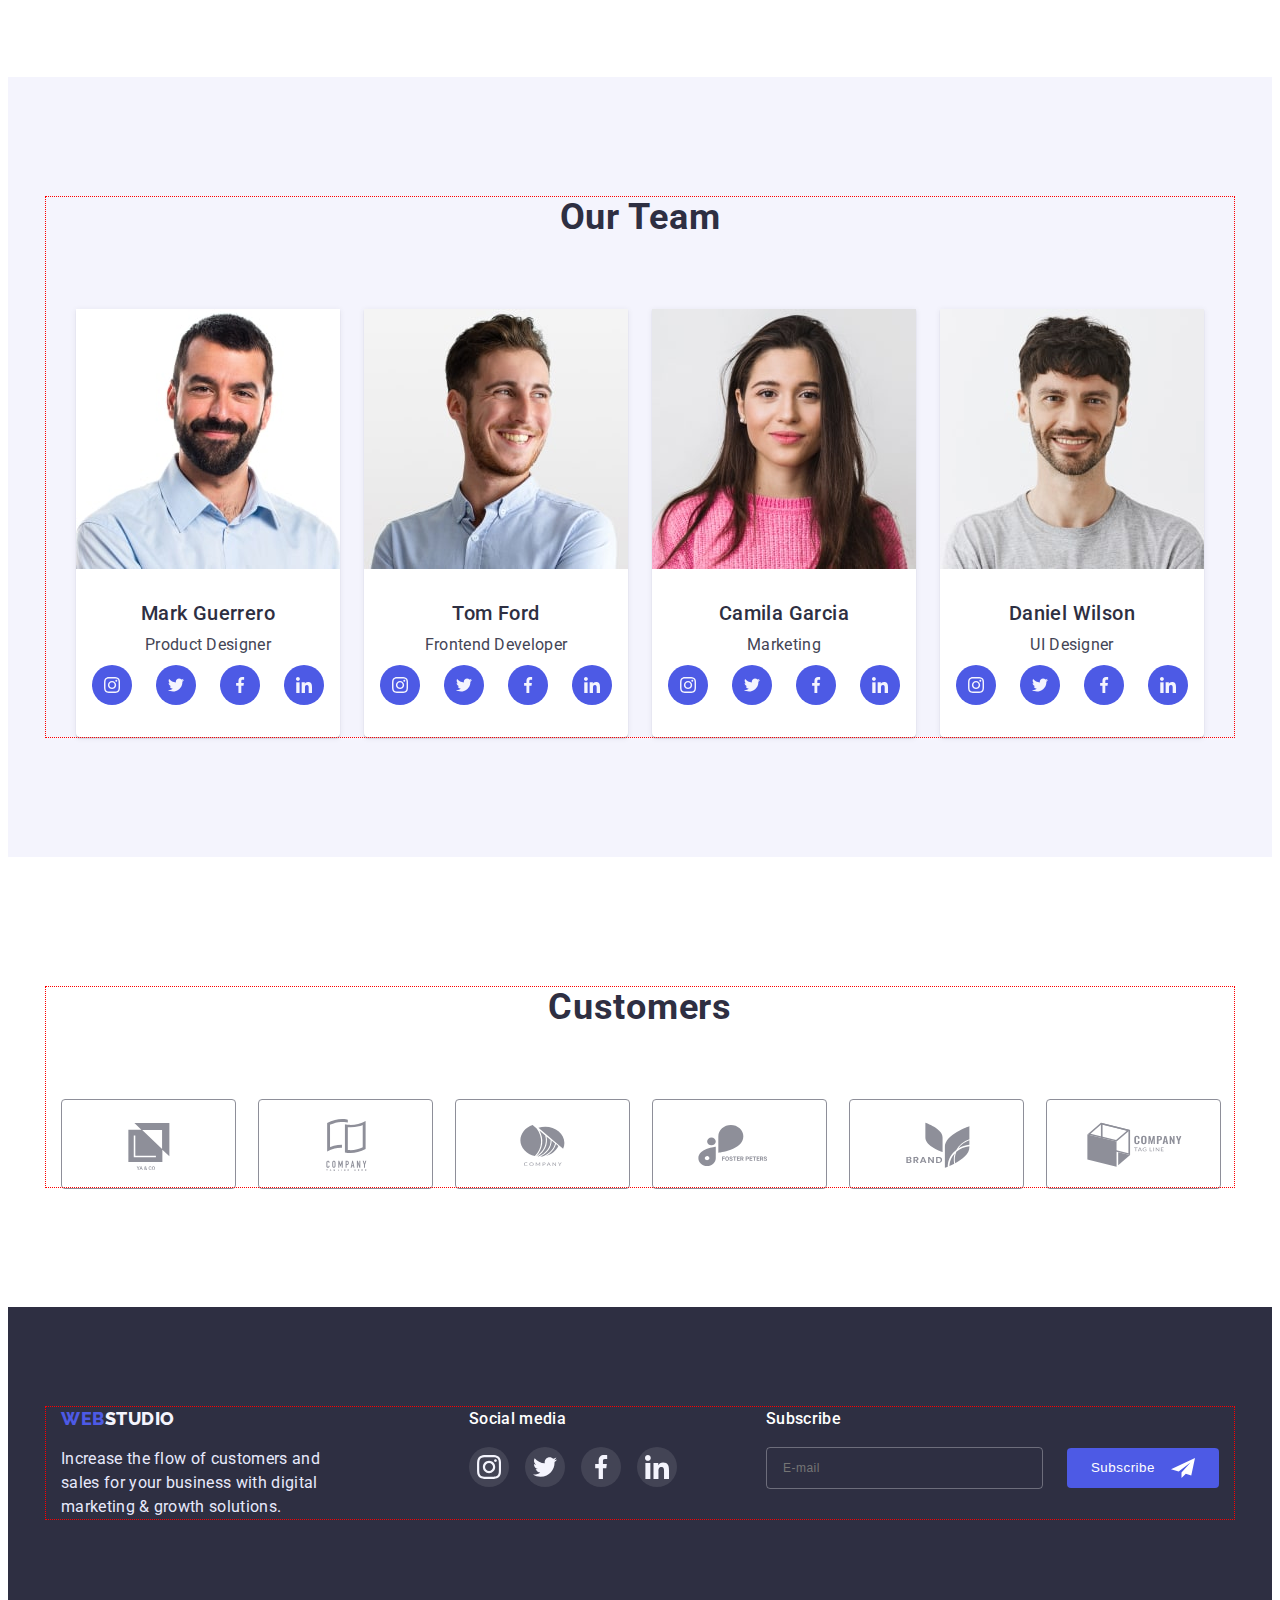
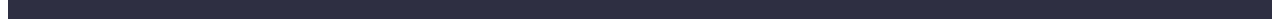
==== commit 53f87fd5: "custom start" ====
--- a/index.html
+++ b/index.html
@@ -194,13 +194,16 @@
         <h2 class="whatwedo-title">What are we doing</h2>
         <ul class="list whatwedo-flex">
           <li class="whatwedo-item">
-            <img src="./images/what_we_do_1.jpg" alt="Web project structure" width="360" />
+            <img srcset="./images/what_we_do_1.jpg 1x, ./images/what_we_do_1@2x.jpg 2x" src="./images/what_we_do_1.jpg"
+              alt="Web project structure" width="360" />
           </li>
           <li class="whatwedo-item">
-            <img src="./images/what_we_do_2.jpg" alt="Web design" width="360" />
+            <img srcset="./images/what_we_do_2.jpg 1x, ./images/what_we_do_2@2x.jpg 2x" src="./images/what_we_do_2.jpg"
+              alt="Web design" width="360" />
           </li>
           <li class="whatwedo-item">
-            <img src="./images/what_we_do_3.jpg" alt="Mobile application" width="360" />
+            <img srcset="./images/what_we_do_3.jpg 1x, ./images/what_we_do_3@2x.jpg 2x" src="./images/what_we_do_3.jpg"
+              alt="Mobile application" width="360" />
           </li>
         </ul>
       </div>
@@ -211,7 +214,8 @@
         <h2 class="team-title">Our Team</h2>
         <ul class="list team-flex">
           <li class="team-item">
-            <img src="./images/team_card_1.jpg" alt="Team 1" width="264" />
+            <img srcset="./images/team_card_1.jpg 1x, ./images/team_card_1@2x.jpg 2x" src="./images/team_card_1.jpg"
+              alt="Team 1" width="264" />
             <div class="team-content">
               <h3 class="team-item-name">Mark Guerrero
               </h3>
@@ -249,7 +253,8 @@
             </div>
           </li>
           <li class="team-item">
-            <img src="./images/team_card_2.jpg" alt="Team 2" width="264" />
+            <img srcset="./images/team_card_2.jpg 1x, ./images/team_card_2@2x.jpg 2x" src="./images/team_card_2.jpg"
+              alt="Team 2" width="264" />
             <div class="team-content">
               <h3 class="team-item-name">Tom Ford</h3>
               <p class="team-description">Frontend Developer</p>
@@ -286,7 +291,8 @@
             </div>
           </li>
           <li class="team-item">
-            <img src="./images/team_card_3.jpg" alt="Team 3" width="264" />
+            <img srcset="./images/team_card_3.jpg 1x, ./images/team_card_3@2x.jpg 2x" src="./images/team_card_3.jpg"
+              alt="Team 3" width="264" />
             <div class="team-content">
               <h3 class="team-item-name">Camila Garcia</h3>
               <p class="team-description">Marketing</p>
@@ -323,7 +329,8 @@
             </div>
           </li>
           <li class="team-item">
-            <img src="./images/team_card_4.jpg" alt="Team 4" width="264" />
+            <img srcset="./images/team_card_4.jpg 1x, ./images/team_card_4@2x.jpg 2x" src="./images/team_card_4.jpg"
+              alt="Team 4" width="264" />
             <div class="team-content">
               <h3 class="team-item-name">Daniel Wilson</h3>
               <p class="team-description">UI Designer</p>
@@ -363,7 +370,7 @@
       </div>
     </section>
     <!-- section 4 Customers-->
-    <!-- <section class="customers-section">
+    <section class="customers-section">
       <div class="container">
         <h2 class="customers-title">Customers</h2>
         <ul class="list customers-flex">
@@ -411,7 +418,7 @@
           </li>
         </ul>
       </div>
-    </section> -->
+    </section>
   </main>
   <footer class="footer">
     <div class="container footer-flex">
--- a/css/styles.css
+++ b/css/styles.css
@@ -780,8 +780,8 @@
     position: absolute;
     top: 50%;
     left: 50%;
-    /* max-width: 392px; */
-    width: 392px;
+    max-width: 392px;
+    width: calc(100% - 32px);
     min-height: 586px;
     padding: 72px 18px 24px 18px;
 
@@ -800,14 +800,16 @@
 
 @media screen and (min-width: 768px) {
     .modal {
-        /* max-width: 408px; */
-        width: 408px;
+        max-width: 408px;
+        width: calc(100% - 32px);
         padding: 72px 25px 24px 23px;
     }
 }
 
 @media screen and (min-width: 1200px) {
     .modal {
+        max-width: 408px;
+        width: calc(100% - 30px);
         min-height: 584px;
         padding: 72px 24px 24px;
     }
--- a/css/main.css
+++ b/css/main.css
@@ -100,7 +100,7 @@
 
 .features-item {
     flex-basis: 100%;
-    /* max-width: 396px; */
+    max-width: 396px;
 }
 
 .features-icon-box {
@@ -131,7 +131,7 @@
 
     .features-item {
         flex-basis: calc((100% - 1*24px) / 2);
-        /* max-width: 356px; */
+        max-width: 356px;
     }
 
     .features-title {
@@ -197,7 +197,6 @@
     .whatwedo-section {
         display: block;
         padding-bottom: 120px;
-
     }
 
     .whatwedo-flex {
@@ -224,82 +223,140 @@
 
 /* ----- Team section -- */
 
-@media screen and (min-width: 768px) {}
+.team-section {
+    background-color: var(--bg-color-light);
+    padding-top: 96px;
+    padding-bottom: 128px;
+
+}
+
+.team-section>.container {
+    padding-left: 82px;
+    padding-right: 82px;
+}
+
+.team-flex {
+    display: flex;
+    flex-wrap: wrap;
+    justify-content: center;
+    gap: 72px;
+}
+
+.team-item {
+    flex-basis: 100%;
+    max-width: 260px;
+    background-color: var(--bg-color);
+    box-shadow: 0px 1px 6px rgba(46, 47, 66, 0.08), 0px 1px 1px rgba(46, 47, 66, 0.16), 0px 2px 1px rgba(46, 47, 66, 0.08);
+    border-radius: 0px 0px 4px 4px;
+}
+
+.team-content {
+    padding: 32px 14px;
+}
+
+.team-item-name {
+    margin-bottom: 8px;
+    font-weight: 500;
+    font-size: 20px;
+    line-height: calc(24/20);
+    letter-spacing: 0.02em;
+    text-align: center;
+}
+
+.team-description {
+    margin-bottom: 8px;
+    letter-spacing: 0.02em;
+    text-align: center;
+    color: var(--color-secondary);
+}
+
+@media screen and (min-width: 768px) {
+
+    .team-section {
+        padding-bottom: 96px;
+    }
+
+    .team-section>.container {
+        padding-left: 108px;
+        padding-right: 108px;
+    }
+
+    .team-flex {
+        column-gap: 24px;
+        row-gap: 64px;
+    }
+
+    .team-item {
+        flex-basis: calc((100% - 1*24px) / 2);
+        max-width: 264px;
+    }
+
+    .team-content {
+        padding-left: 16px;
+        padding-right: 16px;
+    }
+}
 
 @media screen and (min-width: 1200px) {
 
     .team-section {
-        background-color: var(--bg-color-light);
         padding-top: 120px;
         padding-bottom: 120px;
     }
 
+    .team-section>.container {
+        padding-left: 15px;
+        padding-right: 15px;
+    }
+
     .team-flex {
-        display: flex;
         gap: 24px;
     }
 
     .team-item {
         flex-basis: calc((100% - 3*24px) / 4);
-        /* max-width: 264px; */
-        background-color: var(--bg-color);
-        box-shadow: 0px 1px 6px rgba(46, 47, 66, 0.08), 0px 1px 1px rgba(46, 47, 66, 0.16), 0px 2px 1px rgba(46, 47, 66, 0.08);
-        border-radius: 0px 0px 4px 4px;
-    }
-
-    .team-content {
-        padding: 32px 16px;
-    }
-
-    .team-item-name {
-        margin-bottom: 8px;
-        font-weight: 500;
-        font-size: 20px;
-        line-height: calc(24/20);
-        letter-spacing: 0.02em;
-        text-align: center;
-    }
-
-    .team-description {
-        color: var(--color-secondary);
-        letter-spacing: 0.02em;
-        text-align: center;
-        margin-bottom: 8px;
-    }
-
-    .team-icons-box {
-        display: flex;
-        gap: 24px;
-    }
-
-    .team-icon-box {
-        width: 40px;
-        height: 40px;
-    }
-
-    .team-icon-ref {
-        display: flex;
-        width: 100%;
-        height: 100%;
-        justify-content: center;
-        align-items: center;
-        background-color: var(--bg-color-team-icon);
-        border-radius: 50%;
-        transition: background-color var(--transition-property);
-    }
-
-    .team-icon-ref:is(:hover, :focus) {
-        background-color: var(--bg-color-team-icon-hover);
-    }
-
-    .team-icon {
-        --size: 16px;
-        width: var(--size);
-        height: var(--size);
-    }
+        max-width: 264px;
+    }
+}
+
+.team-icons-box {
+    display: flex;
+    gap: 24px;
+}
+
+.team-icon-box {
+    width: 40px;
+    height: 40px;
+}
+
+.team-icon-ref {
+    display: flex;
+    width: 100%;
+    height: 100%;
+    justify-content: center;
+    align-items: center;
+    background-color: var(--bg-color-team-icon);
+    border-radius: 50%;
+    transition: background-color var(--transition-property);
+}
+
+.team-icon-ref:is(:hover, :focus) {
+    background-color: var(--bg-color-team-icon-hover);
+}
+
+.team-icon {
+    --size: 16px;
+    width: var(--size);
+    height: var(--size);
 }
 
 /* ----- Customers section -- */
+
+
+
+@media screen and (min-width: 768px) {}
+
+@media screen and (min-width: 1200px) {}
 
 .customers-section {
     padding: 130px 0 120px 0;
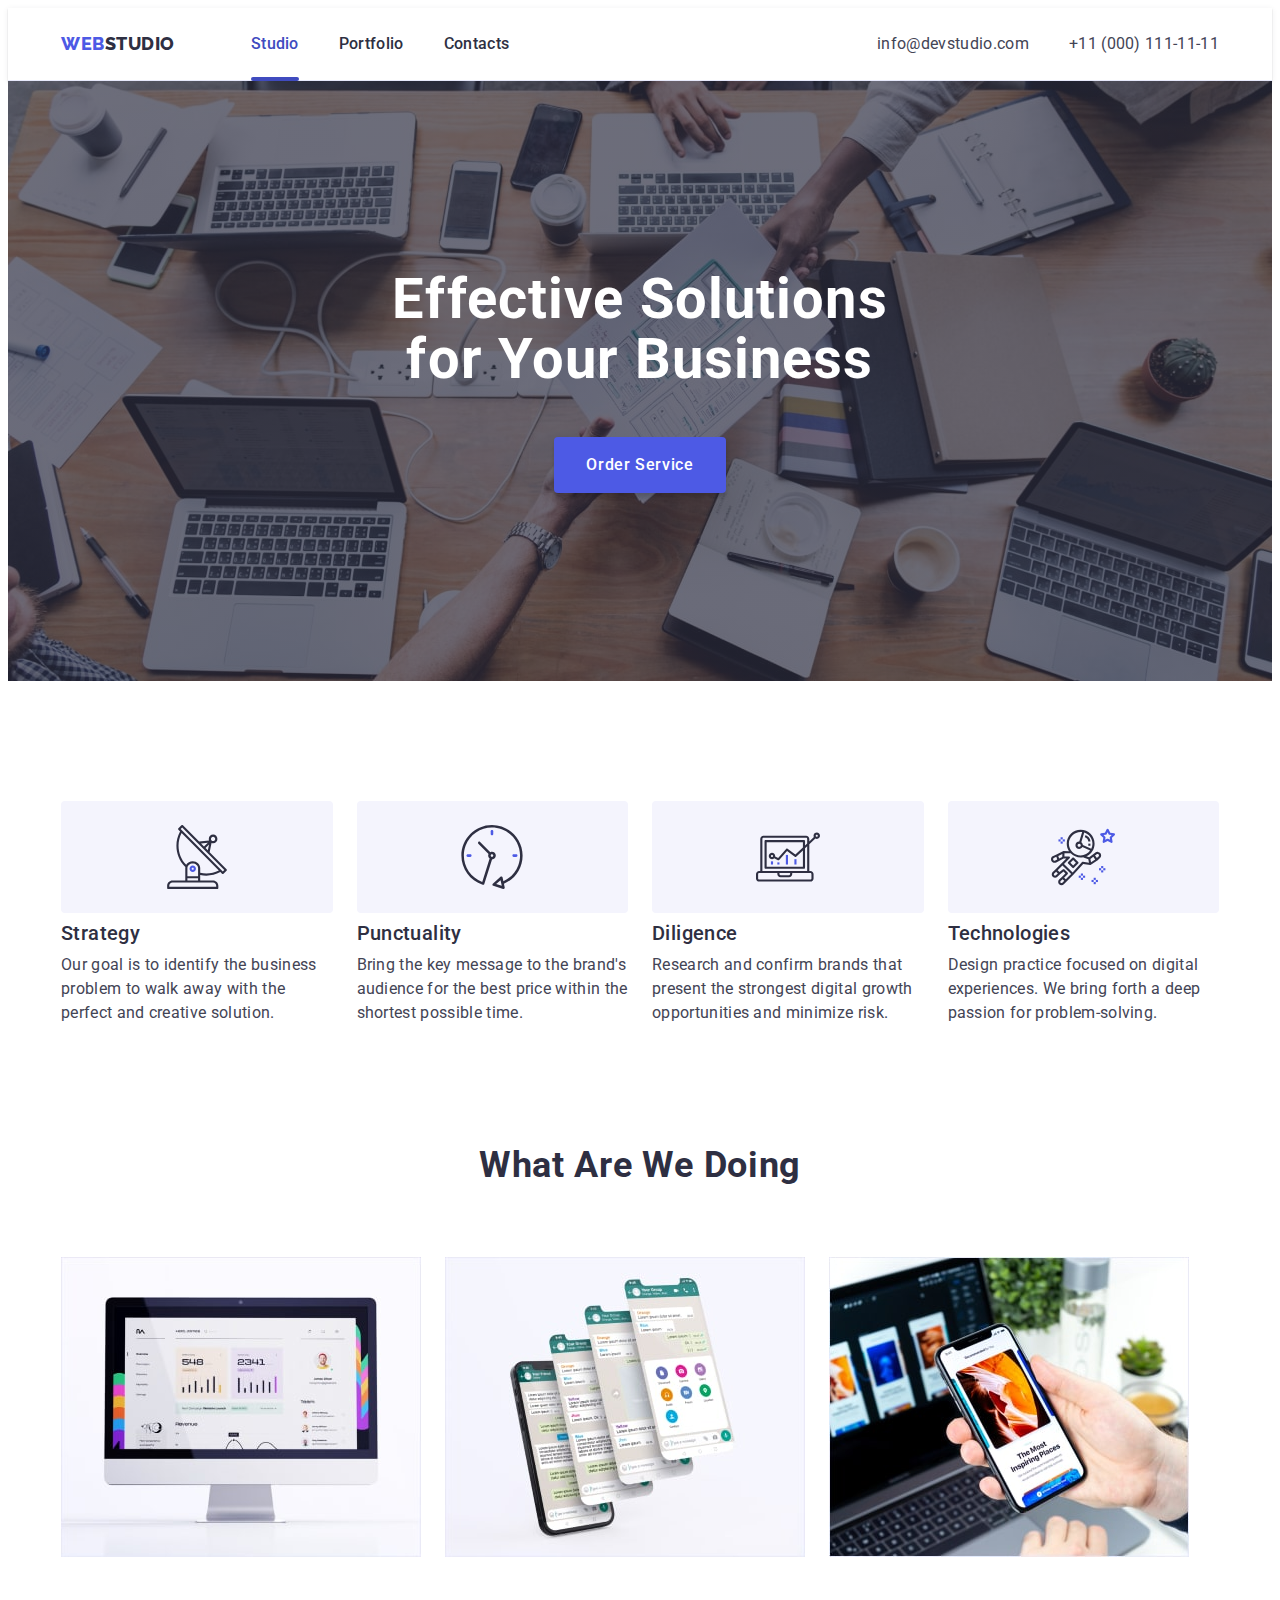
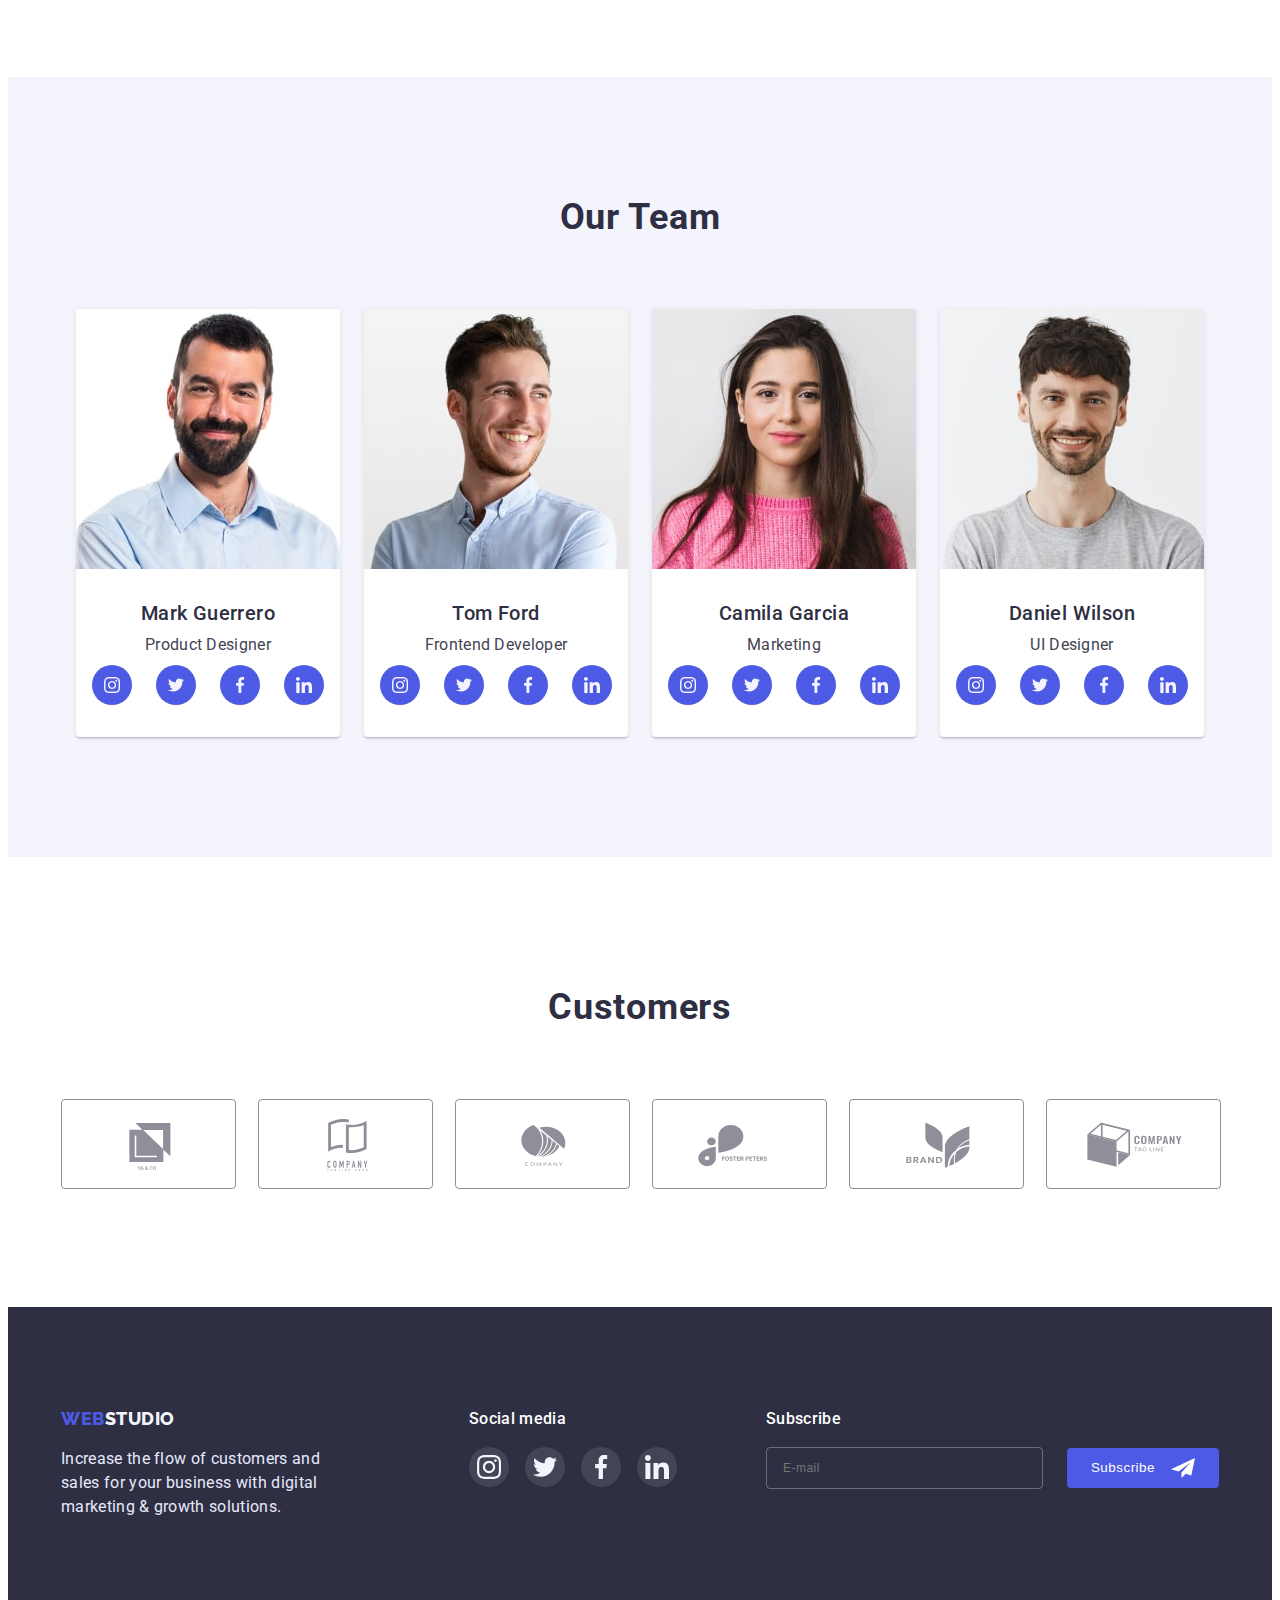
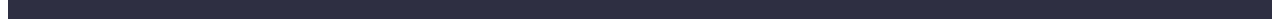
==== commit 5f107b79: "note2" ====
--- a/index.html
+++ b/index.html
@@ -518,8 +518,7 @@
             <svg width="10" height="8">
               <use href="./images/icons.svg#click"></use>
             </svg>
-          </span>
-          I accept the terms and conditions of the<span>
+          </span><span>I accept the terms and conditions of the
             <a href="">Privacy Policy
             </a></span>
         </label>
--- a/css/styles.css
+++ b/css/styles.css
@@ -115,7 +115,7 @@
     margin: 0 auto;
     padding: 0 16px;
 
-    outline: 1px dotted red;
+    /* outline: 1px dotted red; */
 }
 
 @media screen and (min-width: 768px) {
@@ -189,11 +189,17 @@
 
 .btn-portfolio {
     color: var(--color-btn-portfolio);
-    padding: 12px 24px;
+    padding: 8px 16px;
     background-color: var(--bg-color-btn-portfolio);
     border: 1px solid var(--brd-color-btn-portfolio);
     border-radius: 4px;
     transition: color var(--transition-property), background-color var(--transition-property), border-color var(--transition-property), box-shadow var(--transition-property);
+}
+
+@media screen and (min-width: 768px) {
+    .btn-portfolio {
+        padding: 12px 24px;
+    }
 }
 
 .btn-portfolio:is(:hover, :focus) {
@@ -973,6 +979,7 @@
     display: flex;
     align-items: center;
     justify-content: center;
+    flex-shrink: 0;
     margin-right: 8px;
 
     width: 16px;
--- a/css/main.css
+++ b/css/main.css
@@ -206,19 +206,19 @@
 
     .whatwedo-item {
         flex-basis: calc((100% - 2*24px) / 3);
-        /* max-width: 360px; */
-    }
-
-    .whatwedo-title,
-    .team-title,
-    .customers-title {
-        text-transform: capitalize;
-        font-size: 36px;
-        line-height: calc(40/36);
-        letter-spacing: 0.02em;
-        text-align: center;
-        margin-bottom: 72px;
-    }
+        max-width: 360px;
+    }
+}
+
+.whatwedo-title,
+.team-title,
+.customers-title {
+    text-transform: capitalize;
+    font-size: 36px;
+    line-height: calc(40/36);
+    letter-spacing: 0.02em;
+    text-align: center;
+    margin-bottom: 72px;
 }
 
 /* ----- Team section -- */
@@ -352,24 +352,60 @@
 
 /* ----- Customers section -- */
 
-
-
-@media screen and (min-width: 768px) {}
-
-@media screen and (min-width: 1200px) {}
-
 .customers-section {
-    padding: 130px 0 120px 0;
+    padding-top: 96px;
+    padding-bottom: 96px;
 }
 
 .customers-flex {
     display: flex;
-    gap: 24px;
+    justify-content: center;
+    flex-wrap: wrap;
+    column-gap: 16px;
+    row-gap: 72px;
 }
 
 .customers-item {
-    flex-basis: calc((100% - 5*24px) / 6);
+    flex-basis: calc((100% - 1*16px) / 2);
+    min-width: 190px;
     height: 88px;
+}
+
+@media screen and (min-width: 768px) {
+    .customers-section>.container {
+        padding-left: 108px;
+        padding-right: 108px;
+    }
+
+    .customers-flex {
+        column-gap: 24px;
+    }
+
+    .customers-item {
+        flex-basis: calc((100% - 2*24px) / 3);
+        min-width: 168px;
+    }
+}
+
+@media screen and (min-width: 1200px) {
+
+    .customers-section {
+        padding-top: 130px;
+        padding-bottom: 120px;
+    }
+
+    .customers-section>.container {
+        padding-left: 15px;
+        padding-right: 15px;
+    }
+
+    .customers-flex {
+        gap: 24px;
+    }
+
+    .customers-item {
+        flex-basis: calc((100% - 5*24px) / 6);
+    }
 }
 
 .customers-icon-ref {
@@ -393,6 +429,13 @@
 
 .customers-icon {
     fill: currentColor;
-    width: 104px;
+    width: 110px;
     height: 56px;
+}
+
+@media screen and (min-width: 768px) {
+
+    .customers-icon {
+        width: 104px;
+    }
 }